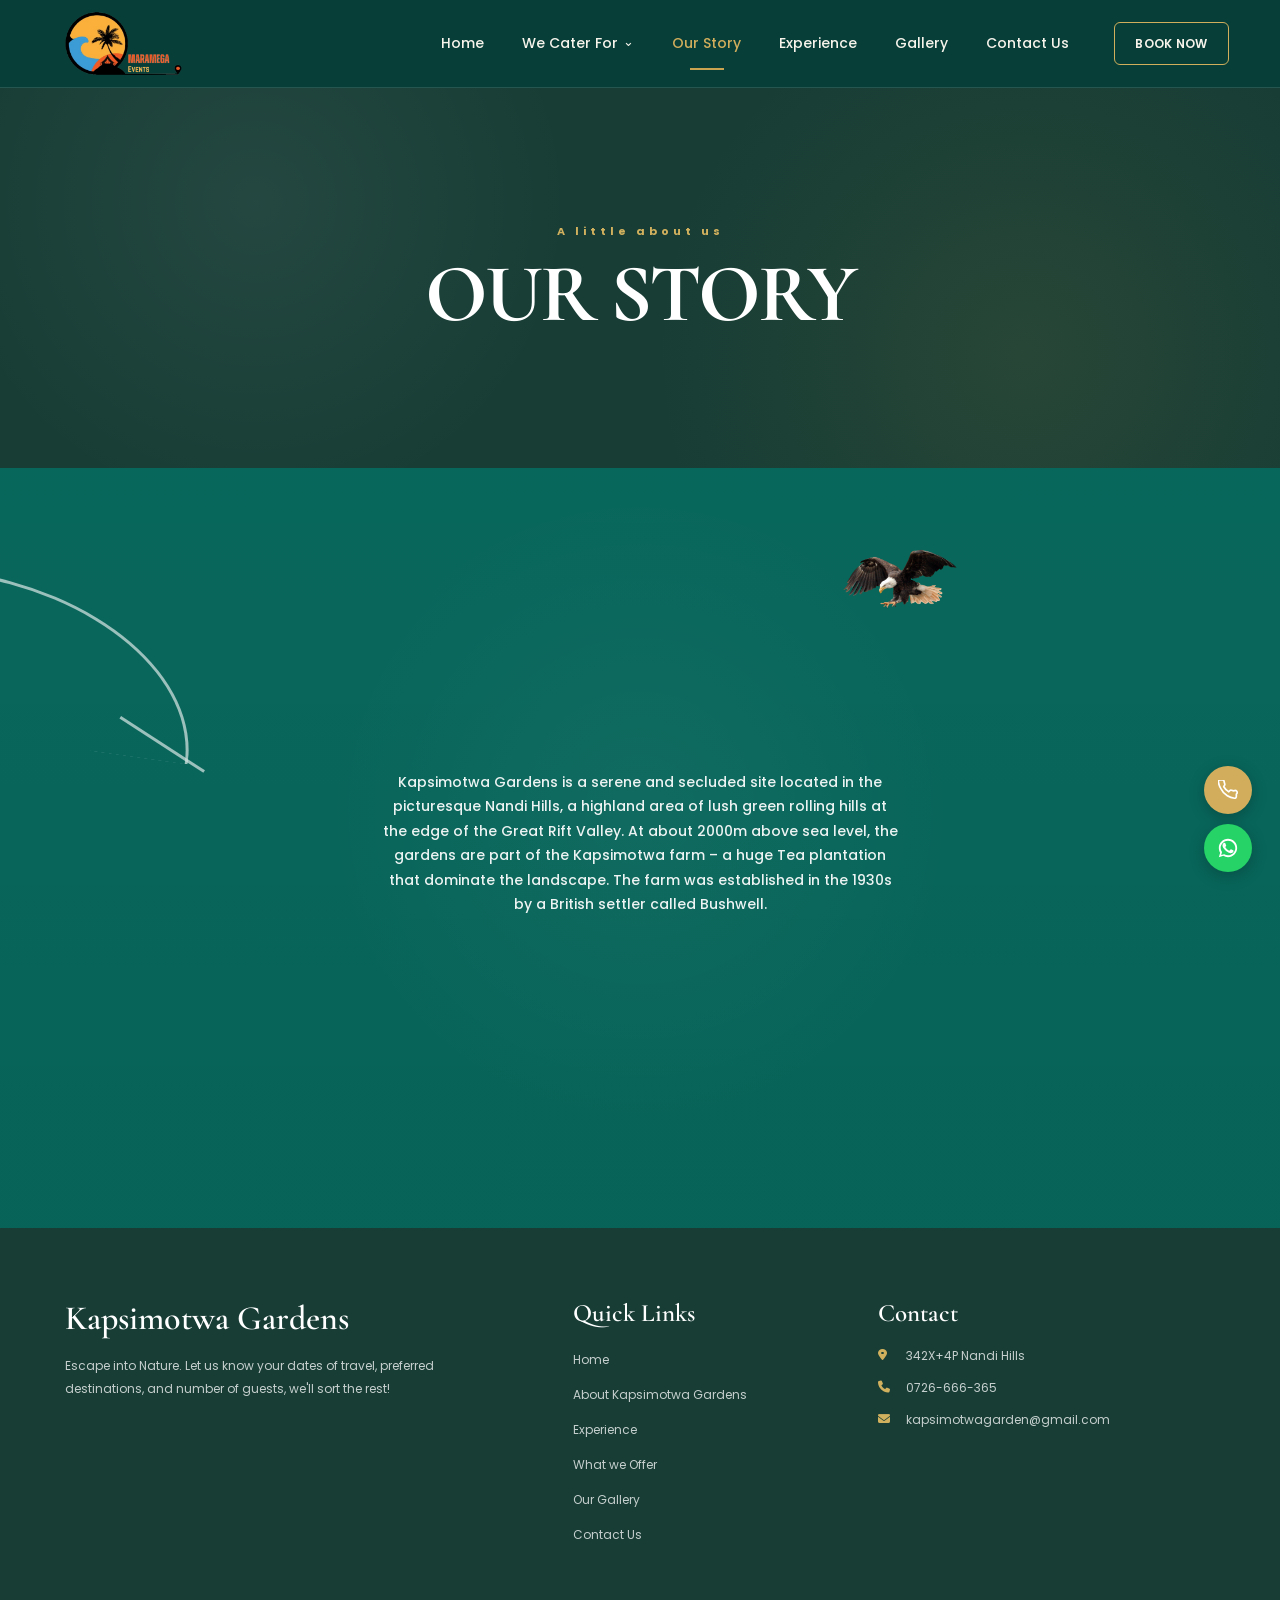
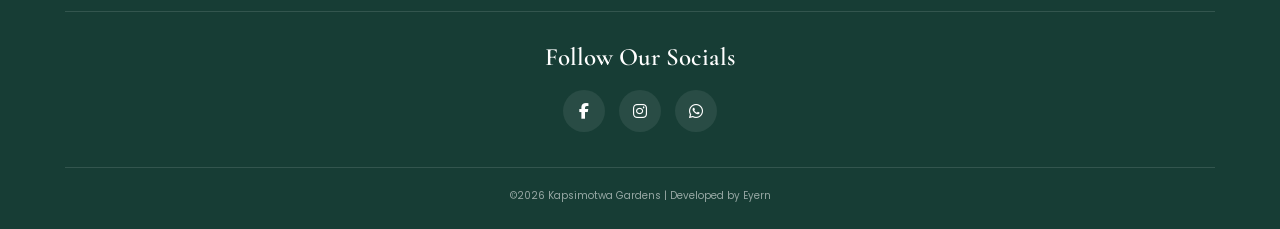
==== about.html @ 9c4ab9bf "initial comm" ====
<!DOCTYPE html>
<html lang="en">

<head>
  <meta charset="UTF-8">
  <meta name="viewport" content="width=device-width, initial-scale=1.0">

  <title>Our Story | Kapsimotwa Gardens</title>

  <meta name="description" content="Hidden in gem in the serene Nandi Hills.">

  <!-- Google Fonts -->
  <link rel="preconnect" href="https://fonts.googleapis.com">
  <link rel="preconnect" href="https://fonts.gstatic.com" crossorigin>

  <link
    href="https://fonts.googleapis.com/css2?family=Cormorant+Garamond:ital,wght@0,400;0,500;0,600;0,700;1,400;1,500;1,600&family=Poppins:wght@300;400;500;600;700;800;900&display=swap"
    rel="stylesheet">

  <!-- Font Awesome -->
  <link rel="stylesheet" href="https://cdnjs.cloudflare.com/ajax/libs/font-awesome/6.5.2/css/all.min.css">
  <link rel="stylesheet" href="style.css">

  <style>
    * {
      margin: 0;
      padding: 0;
      box-sizing: border-box;
    }

    html {
      scroll-behavior: smooth;
    }

    body {
      min-height: 100vh;
      background: #f7f4ec;
      color: #173d35;
      font-family: "Poppins", sans-serif;
      overflow-x: hidden;
    }

    a {
      color: inherit;
      text-decoration: none;
    }

    img {
      max-width: 100%;
    }

    button {
      font-family: inherit;
    }

    /* =========================================================
   MAIN NAVBAR
   ========================================================= */

    .main-navbar {
      position: sticky;
      top: 0;
      left: 0;
      z-index: 1000;
      width: 100%;
      height: 88px;
      background: #073f38;
      border-bottom: 1px solid rgba(255, 255, 255, .12);
    }

    .nav-container {
      width: min(1380px, 92%);
      height: 100%;
      margin: 0 auto;
      display: flex;
      align-items: center;
      justify-content: space-between;
    }

    .nav-logo {
      display: flex;
      align-items: center;
      flex-shrink: 0;
      text-decoration: none;
    }

    .nav-logo img {
      display: block;
      width: 145px;
      height: auto;
      object-fit: contain;
    }

    .nav-links {
      height: 100%;
      margin-left: auto;
      margin-right: 45px;
      display: flex;
      align-items: center;
      gap: 38px;
    }

    .nav-link {
      position: relative;
      height: 100%;
      display: flex;
      align-items: center;
      gap: 5px;
      color: #f7f4ec;
      text-decoration: none;
      font-family: "Poppins", sans-serif;
      font-size: 14px;
      font-weight: 500;
      white-space: nowrap;
      transition: color .3s ease;
    }

    .nav-link::after {
      content: "";
      position: absolute;
      left: 50%;
      bottom: 17px;
      width: 0;
      height: 2px;
      background: #c9a34f;
      transform: translateX(-50%);
      transition: width .3s ease;
    }

    .nav-link:hover {
      color: #d2ae5c;
    }

    .nav-link:hover::after,
    .nav-link.active::after {
      width: 34px;
    }

    .nav-link.active {
      color: #d2ae5c;
    }

    /* =========================================================
   DROPDOWN
   ========================================================= */

    .nav-dropdown {
      position: relative;
      height: 100%;
      display: flex;
      align-items: center;
    }

    .nav-dropdown-toggle {
      cursor: pointer;
    }

    .nav-chevron {
      display: inline-block;
      margin-top: -3px;
      font-size: 13px;
      transition: transform .3s ease;
    }

    .nav-dropdown:hover .nav-chevron {
      transform: rotate(180deg);
    }

    .nav-dropdown-menu {
      position: absolute;
      top: calc(100% - 1px);
      left: 50%;
      width: 190px;
      padding: 10px;
      background: #073f38;
      border: 1px solid rgba(201, 163, 79, .35);
      box-shadow: 0 15px 35px rgba(0, 0, 0, .2);
      opacity: 0;
      visibility: hidden;
      transform: translate(-50%, 10px);
      transition:
        opacity .3s ease,
        transform .3s ease,
        visibility .3s ease;
    }

    .nav-dropdown:hover .nav-dropdown-menu {
      opacity: 1;
      visibility: visible;
      transform: translate(-50%, 0);
    }

    .nav-dropdown-menu a {
      display: block;
      padding: 11px 14px;
      color: #f7f4ec;
      text-decoration: none;
      font-family: "Poppins", sans-serif;
      font-size: 12px;
      transition:
        background .3s ease,
        color .3s ease;
    }

    .nav-dropdown-menu a:hover {
      background: rgba(201, 163, 79, .12);
      color: #d2ae5c;
    }

    /* =========================================================
   BOOK NOW
   ========================================================= */

    .nav-book-btn {
      display: flex;
      align-items: center;
      justify-content: center;
      min-width: 108px;
      height: 43px;
      padding: 0 20px;
      border: 1px solid #d0ae5b;
      border-radius: 6px;
      color: #f7f4ec;
      text-decoration: none;
      font-family: "Poppins", sans-serif;
      font-size: 12px;
      font-weight: 600;
      letter-spacing: .3px;
      transition:
        background .3s ease,
        color .3s ease,
        transform .3s ease;
    }

    .nav-book-btn:hover {
      background: #d0ae5b;
      color: #073f38;
      transform: translateY(-2px);
    }

    /* =========================================================
   MOBILE MENU BUTTON
   ========================================================= */

    .nav-menu-btn {
      display: none;
      width: 42px;
      height: 42px;
      padding: 0;
      border: 1px solid rgba(208, 174, 91, .7);
      border-radius: 5px;
      background: transparent;
      cursor: pointer;
      flex-direction: column;
      align-items: center;
      justify-content: center;
      gap: 5px;
    }

    .nav-menu-btn span {
      display: block;
      width: 19px;
      height: 2px;
      background: #d0ae5b;
      transition:
        transform .3s ease,
        opacity .3s ease;
    }

    .nav-menu-btn.active span:nth-child(1) {
      transform: translateY(7px) rotate(45deg);
    }

    .nav-menu-btn.active span:nth-child(2) {
      opacity: 0;
    }

    .nav-menu-btn.active span:nth-child(3) {
      transform: translateY(-7px) rotate(-45deg);
    }

    /* =========================================================
   MOBILE NAVBAR — MATCHES INDEX.HTML
   ========================================================= */

    @media(max-width:900px) {

      .main-navbar {
        height: 76px;
      }

      .nav-container {
        width: 90%;
        height: 100%;
      }

      .nav-logo {
        display: flex;
        align-items: center;
        height: 100%;
        flex-shrink: 0;
      }

      .nav-logo img {
        display: block;
        width: 150px;
        height: auto;
        object-fit: contain;
      }

      .nav-links {
        position: absolute;
        top: 76px;
        left: 0;
        width: 100%;
        height: auto;
        margin: 0;
        padding: 20px 6%;
        display: flex;
        flex-direction: column;
        align-items: flex-start;
        gap: 0;
        background: #073f38;
        border-top: 1px solid rgba(255, 255, 255, .1);
        box-shadow: 0 15px 30px rgba(0, 0, 0, .18);

        opacity: 0;
        visibility: hidden;
        transform: translateY(-15px);

        transition:
          opacity .3s ease,
          transform .3s ease,
          visibility .3s ease;
      }

      .nav-links.open {
        opacity: 1;
        visibility: visible;
        transform: translateY(0);
      }

      .nav-link {
        width: 100%;
        height: 50px;
        display: flex;
        align-items: center;
        justify-content: flex-start;
      }

      .nav-link::after {
        display: none;
      }

      .nav-dropdown {
        width: 100%;
        height: auto;
        display: block;
      }

      .nav-dropdown-toggle {
        width: 100%;
        height: 50px;
        display: flex;
        align-items: center;
        justify-content: flex-start;
      }

      .nav-dropdown-menu {
        position: static;
        width: 100%;
        max-height: 0;
        margin: 0;
        padding: 0;

        display: flex;
        flex-direction: column;
        align-items: flex-start;

        overflow: hidden;

        background: transparent;
        border: 0;
        box-shadow: none;

        opacity: 0;
        visibility: hidden;
        pointer-events: none;

        transform: translateY(-6px);

        transition:
          max-height .38s cubic-bezier(.22, 1, .36, 1),
          padding .38s cubic-bezier(.22, 1, .36, 1),
          opacity .22s ease,
          transform .38s cubic-bezier(.22, 1, .36, 1),
          visibility .38s ease;
      }

      .nav-dropdown.open .nav-dropdown-menu {
        max-height: 350px;
        padding: 8px 0 12px;

        opacity: 1;
        visibility: visible;
        pointer-events: auto;

        transform: translateY(0);
      }

      .nav-dropdown.open .nav-chevron {
        transform: rotate(180deg);
      }

      .nav-dropdown-menu a {
        width: 100%;
        min-height: 42px;
        padding: 9px 18px;

        display: flex;
        align-items: center;
        justify-content: flex-start;

        color: rgba(247, 244, 236, .8);

        font-family: "Poppins", sans-serif;
        font-size: 13px;
        font-weight: 500;
        line-height: 1.4;

        text-decoration: none;
      }

      .nav-dropdown-menu a::after {
        display: none;
      }

      .nav-dropdown-menu a:hover {
        background: transparent;
        color: #d2ae5c;
      }

      .nav-book-btn {
        display: none;
      }

      .nav-menu-btn {
        display: flex;
      }

    }

    @media(max-width:480px) {

      .main-navbar {
        height: 70px;
      }

      .nav-links {
        top: 70px;
      }

      .nav-logo img {
        width: 140px;
      }

      .nav-menu-btn {
        width: 39px;
        height: 39px;
      }

    }

    /* =========================================================
   SMALL MOBILE
   ========================================================= */

    @media(max-width:480px) {

      .main-navbar {
        height: 70px;
      }

      .nav-links {
        top: 70px;
      }

      .nav-logo-text {
        font-size: 24px;
      }

      .nav-menu-btn {
        width: 39px;
        height: 39px;
      }
    }

    /* =========================================================
       PAGE HEADER
       ========================================================= */

    .gallery-hero {
      position: relative;
      width: 100%;
      min-height: 380px;
      display: flex;
      align-items: center;
      justify-content: center;
      text-align: center;
      padding: 80px 20px;
      overflow: hidden;
      background: #173d35;
    }

    .gallery-hero::before {
      content: "";
      position: absolute;
      inset: 0;
      background:
        radial-gradient(circle at 20% 30%,
          rgba(255, 255, 255, .06),
          transparent 30%),
        radial-gradient(circle at 80% 70%,
          rgba(185, 151, 69, .10),
          transparent 35%);
      pointer-events: none;
    }

    .gallery-hero-content {
      position: relative;
      z-index: 2;
      width: min(850px, 90%);
    }

    .gallery-eyebrow {
      display: block;
      margin-bottom: 16px;
      font-size: 11px;
      font-weight: 700;
      letter-spacing: 4px;
      color: #d2b15e;
    }

    .gallery-page-title {
      margin: 0;
      font-size: clamp(48px, 7vw, 82px);
      line-height: .95;
      font-weight: 900;
      letter-spacing: -3px;
      text-transform: uppercase;
      color: #fff;
    }

    .gallery-page-subtitle {
      margin: 18px 0 12px;
      font-family: "Cormorant Garamond", serif;
      font-size: 38px;
      line-height: 1;
      font-style: italic;
      font-weight: 600;
      color: #d2b15e;
    }

    .gallery-page-description {
      width: min(600px, 100%);
      margin: 0 auto;
      font-size: 13px;
      line-height: 1.8;
      color: rgba(255, 255, 255, .82);
    }

    /* =========================================================
       GALLERY CONTENT
       ========================================================= */

    .gallery-main {
      width: 100%;
      padding: 90px 0 110px;
      background: #f7f4ec;
    }

    .gallery-intro {
      width: min(850px, 90%);
      margin: 0 auto 50px;
      text-align: center;
    }

    .gallery-intro-label {
      display: block;
      margin-bottom: 12px;
      font-size: 10px;
      font-weight: 700;
      letter-spacing: 3px;
      color: #b99745;
    }

    .gallery-intro-title {
      margin: 0;
      font-size: clamp(35px, 4vw, 54px);
      line-height: 1;
      font-weight: 800;
      letter-spacing: -1.5px;
      text-transform: uppercase;
      color: #173d35;
    }

    .gallery-intro-subtitle {
      margin: 12px 0 0;
      font-family: "Cormorant Garamond", serif;
      font-size: 32px;
      font-style: italic;
      font-weight: 600;
      color: #b99745;
    }

    /* =========================================================
       GALLERY GRID
       ========================================================= */

    .gallery-grid {
      width: min(1250px, 92%);
      margin: 0 auto;
      display: grid;
      grid-template-columns: 1fr 1.25fr 1fr;
      grid-template-rows: 300px 300px 300px;
      gap: 18px;
    }

    .gallery-card {
      position: relative;
      min-width: 0;
      min-height: 0;
      overflow: hidden;
      border-radius: 10px;
      background: #dedbd2;
      cursor: pointer;
      box-shadow: 0 8px 25px rgba(23, 61, 53, .08);
    }

    .gallery-card:nth-child(1) {
      grid-column: 1;
      grid-row: 1;
    }

    .gallery-card:nth-child(2) {
      grid-column: 2;
      grid-row: 1 / span 2;
    }

    .gallery-card:nth-child(3) {
      grid-column: 3;
      grid-row: 1;
    }

    .gallery-card:nth-child(4) {
      grid-column: 1;
      grid-row: 2;
    }

    .gallery-card:nth-child(5) {
      grid-column: 3;
      grid-row: 2;
    }

    .gallery-card:nth-child(6) {
      grid-column: 1;
      grid-row: 3;
    }

    .gallery-card:nth-child(7) {
      grid-column: 2;
      grid-row: 3;
    }

    .gallery-card:nth-child(8) {
      grid-column: 3;
      grid-row: 3;
    }

    .gallery-card:nth-child(9) {
      grid-column: 1 / span 2;
      grid-row: 4;
    }

    .gallery-card:nth-child(10) {
      grid-column: 3;
      grid-row: 4;
    }

    .gallery-card img {
      width: 100%;
      height: 100%;
      display: block;
      object-fit: cover;
      transition:
        transform .8s cubic-bezier(.22, 1, .36, 1);
    }

    .gallery-card:hover img {
      transform: scale(1.06);
    }

    .gallery-card::after {
      content: "";
      position: absolute;
      inset: 0;
      background: linear-gradient(to top,
          rgba(0, 0, 0, .70) 0%,
          rgba(0, 0, 0, .18) 45%,
          transparent 72%);
      pointer-events: none;
    }

    .gallery-card-content {
      position: absolute;
      left: 24px;
      right: 20px;
      bottom: 22px;
      z-index: 2;
    }

    .gallery-card-number {
      display: block;
      margin-bottom: 5px;
      font-size: 8px;
      font-weight: 600;
      letter-spacing: 3px;
      color: #d8b764;
    }

    .gallery-card-title {
      margin: 0;
      font-family: "Cormorant Garamond", serif;
      font-size: 32px;
      line-height: 1;
      font-style: italic;
      font-weight: 600;
      color: #fff;
    }

    /* =========================================================
       GALLERY FOOTER BUTTON
       ========================================================= */

    .gallery-back-wrap {
      display: flex;
      justify-content: center;
      margin-top: 50px;
    }

    .gallery-back-btn {
      display: inline-flex;
      align-items: center;
      justify-content: center;
      gap: 9px;
      padding: 13px 25px;
      border: 1px solid #173d35;
      border-radius: 30px;
      background: #173d35;
      color: #fff;
      font-size: 11px;
      font-weight: 600;
      transition:
        background .3s ease,
        border-color .3s ease,
        transform .3s ease;
    }

    .gallery-back-btn:hover {
      background: #b99745;
      border-color: #b99745;
      transform: translateY(-2px);
    }

    /* =========================================================
       WHATSAPP
       ========================================================= */

    .gallery-whatsapp {
      position: fixed;
      right: 24px;
      bottom: 24px;
      z-index: 900;
      width: 52px;
      height: 52px;
      border-radius: 50%;
      display: flex;
      align-items: center;
      justify-content: center;
      background: #25d366;
      color: #fff;
      font-size: 25px;
      box-shadow: 0 8px 25px rgba(0, 0, 0, .20);
      transition:
        transform .3s ease,
        box-shadow .3s ease;
    }

    .gallery-whatsapp:hover {
      transform: translateY(-4px);
      box-shadow: 0 12px 30px rgba(0, 0, 0, .25);
    }

    /* =========================================================
       FOOTER
       ========================================================= */

    .gallery-footer {
      background: #173d35;
      color: #fff;
      padding: 70px 0 25px;
    }

    .gallery-footer-container {
      width: min(1150px, 90%);
      margin: 0 auto;
    }

    .gallery-footer-top {
      display: grid;
      grid-template-columns: 1.3fr .7fr 1fr;
      gap: 70px;
    }

    .gallery-footer-about h2 {
      margin-bottom: 16px;
      font-family: "Cormorant Garamond", serif;
      font-size: 34px;
      font-weight: 600;
    }

    .gallery-footer-about p {
      max-width: 450px;
      font-size: 12px;
      line-height: 1.9;
      color: rgba(255, 255, 255, .75);
    }

    .gallery-footer h3 {
      margin-bottom: 18px;
      font-family: "Cormorant Garamond", serif;
      font-size: 25px;
      font-weight: 600;
    }

    .gallery-footer-links ul {
      list-style: none;
    }

    .gallery-footer-links li {
      margin-bottom: 10px;
    }

    .gallery-footer-links a {
      font-size: 12px;
      color: rgba(255, 255, 255, .75);
      transition: color .3s ease;
    }

    .gallery-footer-links a:hover {
      color: #d2b15e;
    }

    .gallery-footer-contact p {
      display: flex;
      align-items: flex-start;
      gap: 12px;
      margin-bottom: 13px;
      font-size: 12px;
      line-height: 1.6;
      color: rgba(255, 255, 255, .75);
    }

    .gallery-footer-contact i {
      width: 16px;
      margin-top: 3px;
      color: #d2b15e;
    }

    .gallery-footer-social {
      margin-top: 55px;
      padding-top: 30px;
      border-top: 1px solid rgba(255, 255, 255, .12);
      text-align: center;
    }

    .gallery-footer-social h3 {
      margin-bottom: 18px;
    }

    .gallery-social-icons {
      display: flex;
      justify-content: center;
      gap: 14px;
    }

    .gallery-social-icons a {
      width: 42px;
      height: 42px;
      border-radius: 50%;
      display: flex;
      align-items: center;
      justify-content: center;
      background: rgba(255, 255, 255, .08);
      color: #fff;
      transition:
        background .3s ease,
        transform .3s ease;
    }

    .gallery-social-icons a:hover {
      background: #b99745;
      transform: translateY(-3px);
    }

    .gallery-footer-bottom {
      margin-top: 35px;
      padding-top: 20px;
      border-top: 1px solid rgba(255, 255, 255, .12);
      text-align: center;
    }

    .gallery-footer-bottom p {
      font-size: 10px;
      color: rgba(255, 255, 255, .55);
    }

    /* =========================================================
       TABLET
       ========================================================= */

    @media(max-width:900px) {

      .gallery-navbar {
        height: 74px;
        padding: 0 5%;
      }

      .gallery-nav-links {
        display: none;
      }

      .gallery-hamburger {
        display: flex;
      }

      .gallery-mobile-menu {
        top: 74px;
        height: calc(100vh - 74px);
      }

      .gallery-hero {
        min-height: 340px;
        padding: 70px 20px;
      }

      .gallery-page-title {
        font-size: 58px;
        letter-spacing: -2px;
      }

      .gallery-page-subtitle {
        font-size: 32px;
      }

      .gallery-grid {
        width: 92%;
        grid-template-columns: 1fr 1.15fr;
        grid-template-rows: 280px 280px 280px 280px 280px;
        gap: 15px;
      }

      .gallery-card:nth-child(1) {
        grid-column: 1;
        grid-row: 1;
      }

      .gallery-card:nth-child(2) {
        grid-column: 2;
        grid-row: 1 / span 2;
      }

      .gallery-card:nth-child(3) {
        grid-column: 1;
        grid-row: 2;
      }

      .gallery-card:nth-child(4) {
        grid-column: 1;
        grid-row: 3;
      }

      .gallery-card:nth-child(5) {
        grid-column: 2;
        grid-row: 3;
      }

      .gallery-card:nth-child(6) {
        grid-column: 1;
        grid-row: 4;
      }

      .gallery-card:nth-child(7) {
        grid-column: 2;
        grid-row: 4;
      }

      .gallery-card:nth-child(8) {
        grid-column: 1;
        grid-row: 5;
      }

      .gallery-card:nth-child(9) {
        grid-column: 2;
        grid-row: 5;
      }

      .gallery-card:nth-child(10) {
        grid-column: 1 / span 2;
        grid-row: 6;
      }

      .gallery-footer-top {
        grid-template-columns: 1fr 1fr;
        gap: 45px;
      }

      .gallery-footer-about {
        grid-column: 1 / span 2;
      }
    }

    /* =========================================================
       MOBILE
       ========================================================= */

    @media(max-width:600px) {

      .gallery-navbar {
        height: 70px;
      }

      .gallery-logo {
        font-size: 27px;
      }

      .gallery-mobile-menu {
        top: 70px;
        height: calc(100vh - 70px);
      }

      .gallery-hero {
        min-height: 310px;
        padding: 60px 20px;
      }

      .gallery-eyebrow {
        font-size: 9px;
        letter-spacing: 3px;
      }

      .gallery-page-title {
        font-size: 42px;
        line-height: .98;
        letter-spacing: -1px;
      }

      .gallery-page-subtitle {
        margin-top: 14px;
        font-size: 28px;
      }

      .gallery-page-description {
        font-size: 11px;
        line-height: 1.7;
      }

      .gallery-main {
        padding: 65px 0 75px;
      }

      .gallery-intro {
        width: 90%;
        margin-bottom: 35px;
      }

      .gallery-intro-label {
        font-size: 8px;
        letter-spacing: 2.5px;
      }

      .gallery-intro-title {
        font-size: 34px;
        letter-spacing: -1px;
      }

      .gallery-intro-subtitle {
        font-size: 27px;
      }

      /*
       * Mobile gallery:
       * two columns with a larger featured image
       */

      .gallery-grid {
        width: 92%;
        grid-template-columns: 1fr 1fr;
        grid-template-rows: 220px 300px 220px 220px 300px 220px;
        gap: 10px;
      }

      .gallery-card:nth-child(1) {
        grid-column: 1;
        grid-row: 1;
      }

      .gallery-card:nth-child(2) {
        grid-column: 2;
        grid-row: 1 / span 2;
      }

      .gallery-card:nth-child(3) {
        grid-column: 1;
        grid-row: 2;
      }

      .gallery-card:nth-child(4) {
        grid-column: 1;
        grid-row: 3;
      }

      .gallery-card:nth-child(5) {
        grid-column: 2;
        grid-row: 3;
      }

      .gallery-card:nth-child(6) {
        grid-column: 1 / span 2;
        grid-row: 4;
      }

      .gallery-card:nth-child(7) {
        grid-column: 1;
        grid-row: 5;
      }

      .gallery-card:nth-child(8) {
        grid-column: 2;
        grid-row: 5;
      }

      .gallery-card:nth-child(9) {
        grid-column: 1;
        grid-row: 6;
      }

      .gallery-card:nth-child(10) {
        grid-column: 2;
        grid-row: 6;
      }

      .gallery-card {
        border-radius: 7px;
      }

      .gallery-card-content {
        left: 15px;
        right: 12px;
        bottom: 15px;
      }

      .gallery-card-number {
        margin-bottom: 4px;
        font-size: 7px;
        letter-spacing: 2px;
      }

      .gallery-card-title {
        font-size: 25px;
      }

      .gallery-whatsapp {
        right: 18px;
        bottom: 18px;
        width: 48px;
        height: 48px;
        font-size: 22px;
      }

      .gallery-footer {
        padding: 60px 0 22px;
      }

      .gallery-footer-top {
        grid-template-columns: 1fr;
        gap: 35px;
      }

      .gallery-footer-about {
        grid-column: auto;
      }

      .gallery-footer-about h2 {
        font-size: 30px;
      }

      .gallery-footer-social {
        margin-top: 40px;
      }
    }

    /* =========================================================
       SMALL MOBILE
       ========================================================= */

    @media(max-width:400px) {

      .gallery-page-title {
        font-size: 37px;
      }

      .gallery-page-subtitle {
        font-size: 25px;
      }

      .gallery-intro-title {
        font-size: 30px;
      }

      .gallery-grid {
        grid-template-rows: 200px 270px 200px 200px 270px 200px;
      }

      .gallery-card-title {
        font-size: 22px;
      }
    }
  </style>
</head>

<body>

  <!-- =========================================================
     MAIN NAVBAR
     ========================================================= -->

  <!-- ================= NAVBAR ================= -->
  <nav class="main-navbar" id="mainNavbar">
    <div class="nav-container">

      <a href="index.html" class="nav-logo">
        <img src="images/marameg-log.png" alt="Kapsimotwa Gardens">
      </a>

      <div class="nav-links" id="navLinks">

        <a href="index.html" class="nav-link">Home</a>

        <div class="nav-dropdown" id="navDropdown">
          <a href="packages.html" class="nav-link nav-dropdown-toggle">
            We Cater For
            <span class="nav-chevron">⌄</span>
          </a>

          <div class="nav-dropdown-menu">
            <a href="packages.html">Weddings</a>
            <a href="packages.html">Pre-Weddings</a>
            <a href="packages.html">Birthday Parties</a>
            <a href="packages.html">Conference Meetings</a>
            <a href="packages.html">Family Events</a>
            <a href="packages.html">& More</a>
          </div>
        </div>

        <a href="about.html" class="nav-link active">Our Story</a>

        <a href="index.html#experience" class="nav-link">Experience</a>
        <a href="gallery.html" class="nav-link">Gallery</a>
        <a href="contact.html" class="nav-link">Contact Us</a>

      </div>

      <a href="https://wa.me/254726666365?text=Hello%20I'm%20from%20Kapsimotwa%20Gardens%20website,%20I%20would%20like%20to%20book%20a%20spot."
        target="_blank" rel="noopener noreferrer" class="nav-book-btn">
        BOOK NOW
      </a>

      <button class="nav-menu-btn" id="navMenuBtn" type="button" aria-label="Open navigation menu"
        aria-expanded="false">
        <span></span>
        <span></span>
        <span></span>
      </button>

    </div>
  </nav>
  <!-- =======================================================
       GALLERY HERO
       ======================================================= -->

  <header class="gallery-hero">

    <div class="gallery-hero-content">

      <span class="gallery-eyebrow">
        A little about us
      </span>

      <h1 class="gallery-page-title">
        Our story
      </h1>
      


    </div>

  </header>

  <!-- ================= ABOUT ================= -->
  <section id="about" class="about-section">
    <div class="about-decoration about-leaf"></div>

    <div class="about-bird">
      <img src="images/eagle.png" alt="" aria-hidden="true">
    </div>

    <div class="about-content">

      <p class="about-description">
        Kapsimotwa Gardens is a serene and secluded site located in the picturesque Nandi Hills, a highland area of lush
      green rolling hills at the edge of the Great Rift Valley. At about 2000m above sea level, the gardens are part of
      the Kapsimotwa farm – a huge Tea plantation that dominate the landscape. The farm was established in the 1930s by
      a British settler called Bushwell.

      </p>
    </div>
  </section>


  <!-- =======================================================
       FOOTER
       ======================================================= -->

  <footer class="gallery-footer">

    <div class="gallery-footer-container">

      <div class="gallery-footer-top">

        <div class="gallery-footer-about">

          <h2>Kapsimotwa Gardens</h2>

          <p>
            Escape into Nature.
            Let us know your dates of travel, preferred destinations, and number of guests, we'll sort the
            rest!
          </p>

        </div>

        <div class="gallery-footer-links">

          <h3>Quick Links</h3>

          <ul>
            <li><a href="index.html#hero">Home</a></li>
            <li><a href="about.html">About Kapsimotwa Gardens</a></li>
            <li><a href="index.html#experience">Experience</a></li>
            <li><a href="packages.html">What we Offer</a></li>
            <li><a href="gallery.html">Our Gallery</a></li>
            <li><a href="index.html#contact">Contact Us</a></li>
          </ul>

        </div>

        <div class="gallery-footer-contact">

          <h3>Contact</h3>

          <p>
            <i class="fas fa-location-dot"></i>
            <span>342X+4P Nandi Hills</span>
          </p>

          <p>
            <i class="fas fa-phone"></i>
            <span>0726-666-365</span>
          </p>

          <p>
            <i class="fas fa-envelope"></i>
            <span>kapsimotwagarden@gmail.com</span>
          </p>



        </div>


      </div>

      <div class="gallery-footer-social">

        <h3>Follow Our Socials</h3>

        <div class="gallery-social-icons">

          <a href="https://www.facebook.com/Kapsimotwagarden/" target="_blank" rel="noopener noreferrer"
            aria-label="Facebook">
            <i class="fab fa-facebook-f"></i>
          </a>

          <a href="https://www.instagram.com/kapsimotwagardens/" target="_blank" rel="noopener noreferrer"
            aria-label="Instagram">
            <i class="fab fa-instagram"></i>
          </a>

          <a href="https://wa.me/254726666365?text=Hello%20I'm%20from%20Kapsimotwa%20Gardens%20website,%20I%20would%20like%20to%20book%20a%20spot."
            target="_blank" rel="noopener noreferrer" aria-label="WhatsApp">
            <i class="fab fa-whatsapp"></i>
          </a>

        </div>

      </div>

      <div class="gallery-footer-bottom">

        <p>
          ©2026 Kapsimotwa Gardens | Developed by Eyern
        </p>

      </div>

    </div>

  </footer>
  <!-- FLOATING ACTIONS -->
  <div class="fl-a">
    <a href="tel:+254726666365" class="flb cl" title="Call 0726-666-365">
      <svg width="20" height="20" viewBox="0 0 24 24" fill="none" stroke="#fff" stroke-width="2">
        <path
          d="M22 16.92v3a2 2 0 01-2.18 2 19.79 19.79 0 01-8.63-3.07A19.5 19.5 0 013.43 10.34 19.79 19.79 0 01.36 1.75 2 2 0 012.34 0h3a2 2 0 012 1.72 12.84 12.84 0 00.7 2.81 2 2 0 01-.45 2.11L6.91 8.1a16 16 0 006 6l1.27-1.27a2 2 0 012.11-.45 12.84 12.84 0 002.81.7A2 2 0 0122 16.92z" />
      </svg>
    </a>
    <a href="https://wa.me/254726666365?text=Hello%20I'm%20from%20Kapsimotwa%20Gardens%20website,%20I%20would%20like%20to%20book%20a%20spot."
      target="_blank" class="flb wa" title="WhatsApp 0726-666-365">
      <svg width="22" height="22" viewBox="0 0 24 24" fill="#fff">
        <path
          d="M17.472 14.382c-.297-.149-1.758-.867-2.03-.967-.273-.099-.471-.148-.67.15-.197.297-.767.966-.94 1.164-.173.199-.347.223-.644.075-.297-.15-1.255-.463-2.39-1.475-.883-.788-1.48-1.761-1.653-2.059-.173-.297-.018-.458.13-.606.134-.133.298-.347.446-.52.149-.174.198-.298.298-.497.099-.198.05-.371-.025-.52-.075-.149-.669-1.612-.916-2.207-.242-.579-.487-.5-.669-.51-.173-.008-.371-.01-.57-.01-.198 0-.52.074-.792.372-.272.297-1.04 1.016-1.04 2.479 0 1.462 1.065 2.875 1.213 3.074.149.198 2.096 3.2 5.077 4.487.709.306 1.262.489 1.694.625.712.227 1.36.195 1.871.118.571-.085 1.758-.719 2.006-1.413.248-.694.248-1.289.173-1.413-.074-.124-.272-.198-.57-.347z" />
        <path
          d="M11.999 2C6.477 2 2 6.477 2 12c0 1.89.525 3.66 1.438 5.168L2 22l4.868-1.426A9.945 9.945 0 0012 22c5.523 0 10-4.477 10-10S17.522 2 11.999 2zm0 18a7.95 7.95 0 01-4.071-1.118l-.291-.173-3.018.883.849-3.1-.19-.309A7.977 7.977 0 014 12c0-4.411 3.589-8 8-8s8 3.589 8 8-3.589 8-8 8z" />
      </svg>
    </a>
  </div>

  <!-- =========================================================
     NAVBAR JAVASCRIPT
     ========================================================= -->

  <script>
    document.addEventListener("DOMContentLoaded", () => {
      const navMenuBtn = document.getElementById("navMenuBtn");
      const navLinks = document.getElementById("navLinks");
      const navDropdown = document.getElementById("navDropdown");
      const dropdownToggle = document.querySelector(".nav-dropdown-toggle");

      /* =========================================================
         MOBILE MENU
         ========================================================= */

      if (navMenuBtn && navLinks) {
        navMenuBtn.addEventListener("click", () => {
          const isOpen = navLinks.classList.toggle("open");

          navMenuBtn.classList.toggle("active", isOpen);
          navMenuBtn.setAttribute("aria-expanded", String(isOpen));
        });
      }

      /* =========================================================
         MOBILE ROOMS DROPDOWN
         ========================================================= */

      if (dropdownToggle && navDropdown) {
        dropdownToggle.addEventListener("click", (event) => {
          if (window.innerWidth <= 900) {
            event.preventDefault();

            navDropdown.classList.toggle("open");
          }
        });
      }

      /* =========================================================
         CLOSE MENU AFTER CLICKING LINK
         ========================================================= */

      if (navLinks) {
        navLinks.querySelectorAll("a").forEach((link) => {
          link.addEventListener("click", () => {
            if (
              window.innerWidth <= 900 &&
              link.classList.contains("nav-dropdown-toggle")
            ) {
              return;
            }

            navLinks.classList.remove("open");
            navMenuBtn?.classList.remove("active");
            navMenuBtn?.setAttribute("aria-expanded", "false");
            navDropdown?.classList.remove("open");
          });
        });
      }

      /* =========================================================
         CLOSE MENU WHEN CLICKING OUTSIDE
         ========================================================= */

      document.addEventListener("click", (event) => {
        const clickedInsideNavbar = event.target.closest(".main-navbar");

        if (!clickedInsideNavbar) {
          navLinks?.classList.remove("open");
          navMenuBtn?.classList.remove("active");
          navMenuBtn?.setAttribute("aria-expanded", "false");
          navDropdown?.classList.remove("open");
        }
      });

      /* =========================================================
         RESET NAVBAR AFTER RESIZE
         ========================================================= */

      window.addEventListener("resize", () => {
        if (window.innerWidth > 900) {
          navLinks?.classList.remove("open");
          navMenuBtn?.classList.remove("active");
          navMenuBtn?.setAttribute("aria-expanded", "false");
          navDropdown?.classList.remove("open");
        }
      });
    });
  </script>

</body>

</html>
---- style.css ----
:root{
  --green:#1F7A4C;
  --green-dark:#123724;
  --green-light:#A8D5BA;
  --brown:#8B5E3C;
  --cream:#F9F7F1;
  --cream-dark:#EDE9DF;
  --dark:#1a1a1a;
  --text:#3a3a3a;
  --white:#fff;
  --shadow:0 8px 40px rgba(31,122,76,.12);
  --shadow-lg:0 20px 60px rgba(31,122,76,.18);
  --radius:16px;
  --transition:.4s cubic-bezier(.4,0,.2,1);
}

*{
  margin:0;
  padding:0;
  box-sizing:border-box;
}

html{
  scroll-behavior:smooth;
}

body{
  font-family:'DM Sans',sans-serif;
  background:var(--cream);
  color:var(--text);
  overflow-x:hidden;
}

h1,h2,h3,h4{
  font-family:'Cormorant Garamond',serif;
}

img{
  max-width:100%;
}

button,
input,
select,
textarea{
  font:inherit;
}

button{
  cursor:pointer;
}

a{
  -webkit-tap-highlight-color:transparent;
}


/* ================================
   HERO
================================ */

#hero{
  position:relative;
  height:100vh;
  min-height:600px;
  overflow:hidden;
  display:flex;
  align-items:center;
  justify-content:center;
}

.hero-slides{
  position:absolute;
  inset:0;
  z-index:0;
}

.hero-slide{
  position:absolute;
  inset:0;
  background-size:cover;
  background-position:center;
  opacity:0;
  transition:opacity 6.5s ease;
  will-change:transform;
}

.hero-slide.active{
  opacity:1;
  animation:heroZoom 8s ease-in-out forwards;
}

.hero-slide:nth-child(1){
  background-image:url('images/kapsimotwa-gardens.jpg');
}

.hero-slide:nth-child(2){
  background-image:url('images/home-1.jpg');
}

.hero-slide:nth-child(3){
  background-image:url('images/simotwo.jpg');
}

.hero-slide:nth-child(4){
  background-image:url('images/Kapsimotwa-gardens_lake.jpg');
}

@keyframes heroZoom{
  0%{
    transform:scale(1);
  }
  100%{
    transform:scale(1.06);
  }
}

.hero-overlay{
  position:absolute;
  inset:0;
  background:linear-gradient(
    to bottom,
    rgba(0,0,0,.35) 0%,
    rgba(0,0,0,.5) 50%,
    rgba(0,0,0,.7) 100%
  );
  z-index:1;
}

.hero-birds{
  position:absolute;
  inset:0;
  z-index:2;
  pointer-events:none;
  overflow:hidden;
}

.bird{
  position:absolute;
  animation:flyBird linear infinite;
  opacity:.7;
}

@keyframes flyBird{
  0%{
    transform:translateX(-60px) translateY(0);
  }
  50%{
    transform:translateX(50vw) translateY(-30px);
  }
  100%{
    transform:translateX(calc(100vw + 60px)) translateY(10px);
  }
}

.bird svg{
  fill:rgba(255,255,255,.75);
  animation:wingFlap .5s ease-in-out infinite alternate;
}

@keyframes wingFlap{
  0%{
    transform:scaleY(1);
  }
  100%{
    transform:scaleY(-.5);
  }
}

.hero-content{
  position:relative;
  z-index:3;
  max-width:850px;
  padding:0 20px;
  text-align:center;
  color:var(--white);
}
.hero-title{
  font-family:"Poppins",sans-serif;
  font-size:clamp(50px,6.5vw,88px);
  font-weight:800;
  line-height:.95;
  letter-spacing:-2px;
  color:#d2ae5c;
  text-transform:uppercase;
}
.hero-tagline{
  font-family:'Cormorant Garamond',serif;
  font-size:clamp(1.4rem,3vw,2.2rem);
  font-weight:600;
  margin-bottom:20px;
  margin-top: 20px;
  animation:fadeUp 1s .5s both;
}

.hero-desc{
  max-width:700px;
  margin:0 auto 40px;
  font-size:clamp(1rem,2vw,1.2rem);
  font-weight:300;
  line-height:1.7;
  opacity:.9;
  animation:fadeUp 1s .6s both;
}

.hero-btns{
  display:flex;
  justify-content:center;
  align-items:center;
  gap:16px;
  flex-wrap:wrap;
  animation:fadeUp 1s .8s both;
}

.btn-primary,
.btn-outline{
  display:inline-flex;
  align-items:center;
  justify-content:center;
  gap:8px;
  padding:16px 36px;
  border-radius:50px;
  font-size:.95rem;
  font-weight:500;
  text-decoration:none;
  transition:var(--transition);
}

.btn-primary{
  background:var(--green);
  color:var(--white);
  border:2px solid var(--green);
}

.btn-primary:hover{
  background:var(--brown);
  border-color:var(--brown);
  transform:translateY(-2px);
  box-shadow:0 8px 30px rgba(139,94,60,.4);
}

.btn-outline{
  background:transparent;
  color:var(--white);
  border:2px solid rgba(255,255,255,.6);
}

.btn-outline:hover{
  background:rgba(255,255,255,.15);
  border-color:var(--white);
  transform:translateY(-2px);
}

.hero-dots{
  position:absolute;
  bottom:30px;
  left:50%;
  transform:translateX(-50%);
  z-index:3;
  display:flex;
  gap:8px;
}

.hero-dot{
  width:8px;
  height:8px;
  padding:0;
  border:0;
  border-radius:50%;
  background:rgba(255,255,255,.4);
  cursor:pointer;
  transition:var(--transition);
}

.hero-dot.active{
  width:24px;
  border-radius:4px;
  background:var(--white);
}

@keyframes fadeUp{
  from{
    opacity:0;
    transform:translateY(30px);
  }
  to{
    opacity:1;
    transform:translateY(0);
  }
}
@media(max-width:768px){
  .hero-content{
    transform:translateY(-20px);
  }

  .hero-title{
    /* Preserve the desktop title's two-line layout on phones. */
    font-size:clamp(30px,9.5vw,42px);
    line-height:1;
    letter-spacing:-1px;
  }

  .hero-title-line{
    white-space:nowrap;
  }
}

  
/* =========================================================
   MAIN NAVBAR
   ========================================================= */

   .main-navbar{
    position:sticky;
    top:0;
    left:0;
    z-index:1000;
    width:100%;
    height:88px;
    background:#073f38;
    border-bottom:1px solid rgba(255,255,255,.12);
  }
  
  .nav-container{
    width:min(1380px,92%);
    height:100%;
    margin:0 auto;
    display:flex;
    align-items:center;
    justify-content:space-between;
  }
  
  /* =========================================================
     LOGO
     ========================================================= */
  
  .nav-logo{
    display:flex;
    align-items:center;
    flex-shrink:0;
    text-decoration:none;
  }
  
  .nav-logo img{
    display:block;
    width:145px;
    height:auto;
    object-fit:contain;
  }

  .nav-logo-text{
    display:none;
  }
  
  /* =========================================================
     NAV LINKS
     ========================================================= */
  
  .nav-links{
    height:100%;
    margin-left:auto;
    margin-right:45px;
    display:flex;
    align-items:center;
    gap:38px;
  }
  
  .nav-link{
    position:relative;
    height:100%;
    display:flex;
    align-items:center;
    gap:5px;
    color:#f7f4ec;
    text-decoration:none;
    font-family:"Poppins",sans-serif;
    font-size:14px;
    font-weight:500;
    white-space:nowrap;
    transition:color .3s ease;
  }
  
  .nav-link::after{
    content:"";
    position:absolute;
    left:50%;
    bottom:17px;
    width:0;
    height:2px;
    background:#c9a34f;
    transform:translateX(-50%);
    transition:width .3s ease;
  }
  
  .nav-link:hover{
    color:#d2ae5c;
  }
  
  .nav-link:hover::after,
  .nav-link.active::after{
    width:34px;
  }
  
  .nav-link.active{
    color:#d2ae5c;
  }
  
  /* =========================================================
     DROPDOWN
     ========================================================= */
  
  .nav-dropdown{
    position:relative;
    height:100%;
    display:flex;
    align-items:center;
  }
  
  .nav-dropdown-toggle{
    cursor:pointer;
  }
  
  .nav-chevron{
    display:inline-block;
    margin-top:-3px;
    font-size:13px;
    transition:transform .3s ease;
  }
  
  .nav-dropdown:hover .nav-chevron{
    transform:rotate(180deg);
  }
  
  .nav-dropdown-menu{
    position:absolute;
    top:calc(100% - 1px);
    left:50%;
    width:190px;
    padding:10px;
    background:#073f38;
    border:1px solid rgba(201,163,79,.35);
    box-shadow:0 15px 35px rgba(0,0,0,.2);
    opacity:0;
    visibility:hidden;
    transform:translate(-50%,10px);
    transition:
      opacity .3s ease,
      transform .3s ease,
      visibility .3s ease;
  }
  
  .nav-dropdown:hover .nav-dropdown-menu{
    opacity:1;
    visibility:visible;
    transform:translate(-50%,0);
  }
  
  .nav-dropdown-menu a{
    display:block;
    padding:11px 14px;
    color:#f7f4ec;
    text-decoration:none;
    font-family:"Poppins",sans-serif;
    font-size:12px;
    transition:
      background .3s ease,
      color .3s ease;
  }
  
  .nav-dropdown-menu a:hover{
    background:rgba(201,163,79,.12);
    color:#d2ae5c;
  }
  
  /* =========================================================
     BOOK NOW
     ========================================================= */
  
  .nav-book-btn{
    display:flex;
    align-items:center;
    justify-content:center;
    min-width:108px;
    height:43px;
    padding:0 20px;
    border:1px solid #d0ae5b;
    border-radius:6px;
    color:#f7f4ec;
    text-decoration:none;
    font-family:"Poppins",sans-serif;
    font-size:12px;
    font-weight:600;
    letter-spacing:.3px;
    transition:
      background .3s ease,
      color .3s ease,
      transform .3s ease;
  }
  
  .nav-book-btn:hover{
    background:#d0ae5b;
    color:#073f38;
    transform:translateY(-2px);
  }
  
  /* =========================================================
     MOBILE MENU BUTTON
     ========================================================= */
  
  .nav-menu-btn{
    display:none;
    width:42px;
    height:42px;
    padding:0;
    border:1px solid rgba(208,174,91,.7);
    border-radius:5px;
    background:transparent;
    cursor:pointer;
    flex-direction:column;
    align-items:center;
    justify-content:center;
    gap:5px;
  }
  
  .nav-menu-btn span{
    display:block;
    width:19px;
    height:2px;
    background:#d0ae5b;
    transition:
      transform .3s ease,
      opacity .3s ease;
  }
  
  .nav-menu-btn.active span:nth-child(1){
    transform:translateY(7px) rotate(45deg);
  }
  
  .nav-menu-btn.active span:nth-child(2){
    opacity:0;
  }
  
  .nav-menu-btn.active span:nth-child(3){
    transform:translateY(-7px) rotate(-45deg);
  }
  
  /* =========================================================
   MOBILE
   ========================================================= */

/* =========================================================
   MOBILE
   ========================================================= */

   @media(max-width:900px){

    .main-navbar{
      height:76px;
    }
  
    .nav-container{
      width:90%;
    }
  
    .nav-logo{
      display:flex;
      align-items:center;
      height:100%;
    }
  
    .nav-logo img{
      display:block;
      width:150px;
      height:auto;
      object-fit:contain;
    }
  
    .nav-links{
      position:absolute;
      top:76px;
      left:0;
      width:100%;
      height:auto;
      margin:0;
      padding:20px 6%;
  
      display:flex;
      flex-direction:column;
      align-items:flex-start;
      gap:0;
  
      background:#073f38;
      border-top:1px solid rgba(255,255,255,.1);
      box-shadow:0 15px 30px rgba(0,0,0,.18);
  
      opacity:0;
      visibility:hidden;
      transform:translateY(-15px);
  
      transition:
        opacity .3s ease,
        transform .3s ease,
        visibility .3s ease;
    }
  .nav-links.open{
    opacity:1;
    visibility:visible;
    transform:translateY(0);
  }

  .nav-link{
    width:100%;
    height:50px;
    justify-content:flex-start;
  }

  .nav-link::after{
    display:none;
  }

  /* =========================================================
     ROOMS DROPDOWN
     ========================================================= */

  .nav-dropdown{
    width:100%;
    height:auto;
    display:block;
  }

  .nav-dropdown-toggle{
    width:100%;
    height:50px;
    justify-content:flex-start;
  }

  .nav-dropdown-menu{
    position:static;
    width:100%;
    max-height:0;
    padding:0;
    margin:0;

    display:flex;
    flex-direction:column;
    align-items:flex-start;
    overflow:hidden;

    background:transparent;
    border:0;
    box-shadow:none;

    opacity:0;
    visibility:hidden;
    pointer-events:none;
    transform:translateY(-6px);
    transition:
      max-height .38s cubic-bezier(.22,1,.36,1),
      padding .38s cubic-bezier(.22,1,.36,1),
      opacity .22s ease,
      transform .38s cubic-bezier(.22,1,.36,1),
      visibility .38s ease;
  }

  .nav-dropdown.open .nav-dropdown-menu{
    max-height:280px;
    padding:8px 0 12px;
    opacity:1;
    visibility:visible;
    pointer-events:auto;
    transform:translateY(0);
  }

  .nav-dropdown.open .nav-chevron{
    transform:rotate(180deg);
  }

  .nav-dropdown-menu a{
    width:100%;
    min-height:42px;
    padding:9px 18px;

    display:flex;
    align-items:center;
    justify-content:flex-start;

    color:rgba(247,244,236,.8);
    opacity:1;
    visibility:visible;

    font-family:"Poppins",sans-serif;
    font-size:13px;
    font-weight:500;
    line-height:1.4;

    text-decoration:none;
  }

  .nav-dropdown-menu a::after{
    display:none;
  }

  .nav-dropdown-menu a:hover{
    background:transparent;
    color:#d2ae5c;
  }

  /* =========================================================
     BOOK NOW
     ========================================================= */

  .nav-book-btn{
    display:none;
  }

  /* =========================================================
     HAMBURGER
     ========================================================= */

  .nav-menu-btn{
    display:flex;
  }

}
  /* =========================================================
     SMALL MOBILE
     ========================================================= */
  
  @media(max-width:480px){
  
    .main-navbar{
      height:70px;
    }
  
    .nav-links{
      top:70px;
    }
  
    .nav-logo-text{
      font-size:18px;
    }
  
    .nav-menu-btn{
      width:39px;
      height:39px;
    }
  }

/* =========================================================
   ABOUT SECTION
   ========================================================= */

   .about-section{
    position:relative;
    min-height:760px;
    width:100%;
    overflow:hidden;
    display:flex;
    align-items:center;
    justify-content:center;
    background:#086b5f;
    color:#fff;
    isolation:isolate;
  }
  
  /* Subtle texture */
  .about-section::before{
    content:"";
    position:absolute;
    inset:0;
    background:
      radial-gradient(circle at 50% 45%,rgba(255,255,255,.035),transparent 42%),
      linear-gradient(180deg,rgba(0,0,0,.04),rgba(0,0,0,.08));
    pointer-events:none;
    z-index:-1;
  }
  
  /* Main content */
  .about-content{
    position:relative;
    z-index:5;
    width:min(620px,90%);
    margin:0 auto;
    text-align:center;
    padding:80px 20px 120px;
  }
  
  /* Small top label */
  .about-eyebrow{
    display:block;
    margin-bottom:18px;
    font-family:"Poppins",sans-serif;
    font-size:12px;
    font-weight:600;
    letter-spacing:4px;
    color:#d8c46a;
  }
  
  /* Main heading */
  .about-title{
    margin:0;
    font-family:"Poppins",sans-serif;
    font-size:clamp(48px,6vw,82px);
    line-height:.92;
    font-weight:900;
    letter-spacing:-3px;
    text-transform:uppercase;
    color:#fff;
  }
  
  /* Second heading line */
  .about-title span{
    display:block;
  }
  
  /* Script accent */
  .about-script{
    margin-top:-2px;
    margin-left:150px;
    font-family:"Cormorant Garamond",serif;
    font-size:42px;
    line-height:1;
    font-style:italic;
    font-weight:600;
    color:#d8c46a;
    transform:rotate(-5deg);
  }
  
  /* Description */
  .about-description{
    width:min(520px,100%);
    margin:30px auto 0;
    font-family:"Poppins",sans-serif;
    font-size:14px;
    line-height:1.75;
    font-weight:500;
    color:rgba(255,255,255,.92);
  }
  
  /* =========================================================
     DECORATIVE IMAGES
     ========================================================= */
  
  /* Tiger */
  .about-tiger{
    position:absolute;
    z-index:3;
    left:-10px;
    bottom:-10px;
    width:390px;
    pointer-events:none;
  }
  
  .about-tiger img{
    display:block;
    width:100%;
    height:auto;
    object-fit:contain;
  }
  
  /* Jeep */
  .about-jeep{
    position:absolute;
    z-index:3;
    right:-10px;
    bottom:-5px;
    width:570px;
    pointer-events:none;
  }
  
  .about-jeep img{
    display:block;
    width:100%;
    height:auto;
    object-fit:contain;
  }
  
  /* Bird */
  .about-bird{
    position:absolute;
    z-index:2;
    top:70px;
    right:25%;
    width:120px;
    pointer-events:none;
  }
  
  .about-bird img{
    display:block;
    width:100%;
    height:auto;
  }
  
  /* Decorative leaf/line */
  .about-leaf{
    position:absolute;
    z-index:1;
    left:-50px;
    top:120px;
    width:250px;
    height:160px;
    border:3px solid rgba(255,255,255,.75);
    border-left:0;
    border-bottom:0;
    border-radius:0 100% 0 0;
    transform:rotate(8deg);
    opacity:.8;
  }
  
  .about-leaf::after{
    content:"";
    position:absolute;
    width:100px;
    height:3px;
    background:rgba(255,255,255,.75);
    right:-25px;
    bottom:15px;
    transform:rotate(25deg);
  }
  
  /* =========================================================
     TABLET
     ========================================================= */
  
  @media(max-width:1000px){
  
    .about-section{
      min-height:700px;
    }
  
    .about-content{
      padding-bottom:150px;
    }
  
    .about-tiger{
      width:300px;
      left:-20px;
    }
  
    .about-jeep{
      width:360px;
      right:-20px;
    }
  
    .about-bird{
      right:18%;
      width:90px;
    }
  }
  
  /* =========================================================
     MOBILE
     ========================================================= */
  
  @media(max-width:768px){
  
    .about-section{
      min-height:720px;
    }
  
    .about-content{
      width:100%;
      padding:90px 24px 230px;
    }
  
    .about-eyebrow{
      font-size:10px;
      letter-spacing:3px;
      margin-bottom:15px;
    }
  
    .about-title{
      font-size:clamp(40px,12vw,58px);
      letter-spacing:-2px;
    }
  
    .about-script{
      margin-left:70px;
      font-size:32px;
    }
  
    .about-description{
      margin-top:24px;
      font-size:12px;
      line-height:1.7;
      max-width:390px;
    }
  
    .about-tiger{
      width:205px;
      left:-25px;
      bottom:-5px;
    }
  
    .about-jeep{
      width:250px;
      right:-25px;
      bottom:0;
    }
  
    .about-bird{
      top:70px;
      right:12%;
      width:70px;
    }
  
    .about-leaf{
      left:-100px;
      top:130px;
      transform:scale(.7) rotate(8deg);
    }
  }
  
  /* =========================================================
     SMALL MOBILE
     ========================================================= */
  
  @media(max-width:480px){
  
    .about-section{
      min-height:720px;
    }
  
    .about-content{
      padding:80px 20px 250px;
    }
  
    .about-title{
      font-size:42px;
      line-height:.95;
    }
  
    .about-script{
      margin-left:55px;
      font-size:29px;
    }
  
    .about-description{
      font-size:11.5px;
      max-width:340px;
    }
  
    .about-tiger{
      width:250px;
      left:-30px;
      bottom:-8px;
    }
  
    .about-jeep{
      width:310px;
      right:-40px;
      bottom:-5px;
    }
  
    .about-bird{
      width:100px;
      right:8%;
      top:50px;
    }
  }
  /* =========================================================
   EXPERIENCE SECTION
   ========================================================= */

.experience-section{
  position:relative;
  width:100%;
  overflow:hidden;
  padding:110px 0 90px;
  background:#f7f4ec;
  color:#173d35;
}

/* =========================================================
   HEADER
   ========================================================= */

.experience-header{
  position:relative;
  z-index:5;
  width:min(900px,90%);
  margin:0 auto 55px;
  text-align:center;
}

.experience-eyebrow{
  display:block;
  margin-bottom:15px;
  font-family:"Poppins",sans-serif;
  font-size:11px;
  font-weight:700;
  letter-spacing:4px;
  color:#b99745;
}

.experience-title{
  margin:0;
  font-family:"Poppins",sans-serif;
  font-size:clamp(48px,6vw,78px);
  line-height:.95;
  font-weight:900;
  letter-spacing:-3px;
  text-transform:uppercase;
  color:#173d35;
}

.experience-title span{
  display:inline;
}

.experience-subtitle{
  margin:20px 0 10px;
  font-family:"Cormorant Garamond",serif;
  font-size:36px;
  line-height:1;
  font-style:italic;
  font-weight:600;
  color:#c49d4d;
}

.experience-description{
  width:min(580px,90%);
  margin:18px auto 0;
  font-family:"Poppins",sans-serif;
  font-size:14px;
  line-height:1.7;
  color:#53645f;
}

/* =========================================================
   IMAGE SLIDER
   ========================================================= */

.experience-slider{
  position:relative;
  width:92%;
  max-width:1350px;
  height:500px;
  margin:0 auto;
  display:flex;
  align-items:stretch;
  justify-content:center;
  gap:14px;
  overflow:hidden;
}

/* Individual image */

.experience-slide{
  position:relative;
  flex:0 0 9%;
  min-width:0;
  height:100%;
  overflow:hidden;
  border-radius:8px;
  cursor:pointer;
  background:#ddd;
  transition:
    flex-basis .85s cubic-bezier(.22,1,.36,1),
    transform .85s cubic-bezier(.22,1,.36,1),
    opacity .6s ease;
}

.experience-slide img{
  width:100%;
  height:100%;
  display:block;
  object-fit:cover;
  transition:
    transform 1s cubic-bezier(.22,1,.36,1),
    filter .8s ease;
}

/* Active image */

.experience-slide.active{
  flex-basis:52%;
  transform:scale(1.01);
  z-index:2;
}

.experience-slide.active img{
  transform:scale(1.02);
}

/* Side images */

.experience-slide:not(.active){
  opacity:.88;
}

.experience-slide:not(.active) img{
  filter:saturate(.85);
}

.experience-slide:not(.active):hover{
  opacity:1;
}

.experience-slide:not(.active):hover img{
  transform:scale(1.04);
}

/* =========================================================
   IMAGE OVERLAY
   ========================================================= */

.experience-slide::after{
  content:"";
  position:absolute;
  inset:0;
  background:linear-gradient(
    180deg,
    rgba(0,0,0,0) 50%,
    rgba(0,0,0,.58) 100%
  );
  pointer-events:none;
}

/* =========================================================
   CAPTION
   ========================================================= */

.experience-caption{
  position:absolute;
  left:50%;
  bottom:24px;
  z-index:3;
  transform:translate(-50%,15px);
  white-space:nowrap;
  font-family:"Cormorant Garamond",serif;
  font-size:32px;
  font-style:italic;
  font-weight:600;
  color:#fff;
  opacity:0;
  transition:
    opacity .5s ease,
    transform .6s cubic-bezier(.22,1,.36,1);
}

.experience-slide.active .experience-caption{
  opacity:1;
  transform:translate(-50%,0);
}

/* =========================================================
   MOBILE
   ========================================================= */

@media(max-width:768px){

  .experience-section{
    padding:80px 0 65px;
  }

  .experience-header{
    width:90%;
    margin-bottom:35px;
  }

  .experience-eyebrow{
    font-size:9px;
    letter-spacing:3px;
  }

  .experience-title{
    font-size:42px;
    letter-spacing:-1.5px;
  }

  .experience-title span{
    display:block;
  }

  .experience-subtitle{
    font-size:28px;
    margin-top:16px;
  }

  .experience-description{
    font-size:12px;
    line-height:1.7;
  }

  .experience-slider{
    width:92%;
    height:390px;
    gap:8px;
  }

  .experience-slide{
    flex:0 0 8%;
    border-radius:6px;
  }

  .experience-slide.active{
    flex:0 0 68%;
  }

  .experience-caption{
    bottom:18px;
    font-size:25px;
  }
}

/* =========================================================
   SMALL MOBILE
   ========================================================= */

@media(max-width:480px){

  .experience-section{
    padding:70px 0 55px;
  }

  .experience-title{
    font-size:36px;
  }

  .experience-subtitle{
    font-size:25px;
  }

  .experience-description{
    font-size:11px;
  }

  .experience-slider{
    width:94%;
    height:320px;
    gap:5px;
  }

  .experience-slide{
    flex:0 0 8%;
  }

  .experience-slide.active{
    flex:0 0 72%;
  }

  .experience-caption{
    font-size:23px;
  }
}
/* =========================================================
   ROOMS SECTION
   ========================================================= */

   .rooms-section{
    position:relative;
    width:100%;
    min-height:680px;
    padding:90px 6%;
    display:flex;
    align-items:center;
    overflow:hidden;
    background:#075f55;
    color:#fff;
  }
  
  /* Main layout */
  
  .rooms-content{
    width:100%;
    max-width:1400px;
    margin:0 auto;
    display:grid;
    grid-template-columns:45% 55%;
    align-items:center;
    gap:55px;
  }
  
  /* =========================================================
     LEFT CONTENT
     ========================================================= */
  
  .rooms-text{
    position:relative;
    z-index:2;
    max-width:570px;
  }
  
  .rooms-heading{
    position:relative;
    display:inline-block;
    margin-bottom:35px;
  }
  
  .rooms-heading h2{
    margin:0;
    font-family:"Poppins",sans-serif;
    font-size:clamp(55px,6vw,88px);
    line-height:.82;
    font-weight:900;
    letter-spacing:-4px;
    color:#fff;
    text-transform:uppercase;
  }
  
  .rooms-heading span{
    display:block;
    position:absolute;
    right:-25px;
    bottom:-38px;
    font-family:"Cormorant Garamond",serif;
    font-size:clamp(48px,5vw,70px);
    line-height:1;
    font-weight:600;
    font-style:italic;
    color:#d5b45d;
    white-space:nowrap;
  }
  
  /* Small heading */
  
  .rooms-text h3{
    margin:55px 0 18px;
    max-width:500px;
    font-family:"Poppins",sans-serif;
    font-size:20px;
    line-height:1.3;
    font-weight:800;
    letter-spacing:.3px;
    color:#fff;
  }
  
  /* Description */
  
  .rooms-text p{
    max-width:520px;
    margin:0 0 32px;
    font-family:"Poppins",sans-serif;
    font-size:14px;
    line-height:1.8;
    font-weight:400;
    color:rgba(255,255,255,.86);
  }
  
  /* =========================================================
     BOOK ROOMS BUTTON
     ========================================================= */
  
  .rooms-book-btn{
    display:inline-flex;
    align-items:center;
    justify-content:center;
    min-width:145px;
    padding:14px 25px;
    border:2px solid #d5b45d;
    border-radius:2px;
    background:transparent;
    color:#fff;
    text-decoration:none;
    font-family:"Poppins",sans-serif;
    font-size:14px;
    font-weight:700;
    letter-spacing:.2px;
    transition:
      background .35s ease,
      color .35s ease,
      transform .35s ease,
      box-shadow .35s ease;
  }
  
  .rooms-book-btn:hover{
    background:#d5b45d;
    color:#075f55;
    transform:translateY(-3px);
    box-shadow:0 10px 25px rgba(0,0,0,.15);
  }
  
  /* =========================================================
     ROOM IMAGE
     ========================================================= */
  
  .rooms-image{
    position:relative;
    width:100%;
    height:500px;
    overflow:hidden;
  }
  
  .rooms-image img{
    width:100%;
    height:100%;
    display:block;
    object-fit:cover;
    transition:transform 1s cubic-bezier(.22,1,.36,1);
  }
  
  .rooms-image:hover img{
    transform:scale(1.035);
  }
  
  /* =========================================================
     SUBTLE DECORATION
     ========================================================= */
  
  .rooms-section::before{
    content:"";
    position:absolute;
    width:420px;
    height:420px;
    left:-260px;
    bottom:-250px;
    border:1px solid rgba(255,255,255,.12);
    border-radius:50%;
    pointer-events:none;
  }
  
  .rooms-section::after{
    content:"";
    position:absolute;
    width:300px;
    height:300px;
    right:-180px;
    top:-180px;
    border:1px solid rgba(255,255,255,.08);
    border-radius:50%;
    pointer-events:none;
  }
  
  /* =========================================================
     TABLET
     ========================================================= */
  
  @media(max-width:900px){
  
    .rooms-section{
      min-height:auto;
      padding:90px 6%;
    }
  
    .rooms-content{
      grid-template-columns:1fr;
      gap:60px;
    }
  
    .rooms-text{
      max-width:700px;
    }
  
    .rooms-image{
      height:480px;
    }
  }
  
  /* =========================================================
     MOBILE
     ========================================================= */
  
  @media(max-width:768px){
  
    .rooms-section{
      padding:75px 20px;
    }
  
    .rooms-content{
      gap:50px;
    }
  
    .rooms-heading h2{
      font-size:50px;
      letter-spacing:-2.5px;
    }
  
    .rooms-heading span{
      right:-15px;
      bottom:-32px;
      font-size:45px;
    }
  
    .rooms-text h3{
      margin-top:48px;
      font-size:17px;
      line-height:1.4;
    }
  
    .rooms-text p{
      font-size:13px;
      line-height:1.75;
    }
  
    .rooms-image{
      height:350px;
    }
  
    .rooms-book-btn{
      min-width:140px;
      padding:13px 22px;
      font-size:13px;
    }
  }
  
  /* =========================================================
     SMALL MOBILE
     ========================================================= */
  
  @media(max-width:480px){
  
    .rooms-section{
      padding:65px 18px;
    }
  
    .rooms-heading h2{
      font-size:43px;
    }
  
    .rooms-heading span{
      font-size:39px;
      right:-10px;
      bottom:-28px;
    }
  
    .rooms-text h3{
      margin-top:43px;
      font-size:15px;
    }
  
    .rooms-text p{
      font-size:12px;
    }
  
    .rooms-image{
      height:290px;
    }
  }
  
/* =========================================================
   GALLERY SECTION
   ========================================================= */

   .gallery-section{
    position:relative;
    width:100%;
    padding:110px 0;
    overflow:hidden;
    background:#f7f4ec;
    color:#173d35;
  }
  
  .gallery-container{
    width:min(1250px,90%);
    margin:0 auto;
    display:grid;
    grid-template-columns:42% 58%;
    align-items:center;
    gap:55px;
  }
  
  /* Content */
  
  .gallery-content{
    position:relative;
    z-index:2;
  }
  
  .gallery-eyebrow{
    display:block;
    margin-bottom:14px;
    font-family:"Poppins",sans-serif;
    font-size:11px;
    font-weight:700;
    letter-spacing:4px;
    color:#b99745;
  }
  
  .gallery-title{
    margin:0;
    font-family:"Poppins",sans-serif;
    font-size:clamp(48px,5vw,72px);
    line-height:.94;
    font-weight:900;
    letter-spacing:-3px;
    text-transform:uppercase;
    color:#173d35;
  }
  
  .gallery-title span{
    display:block;
  }
  
  .gallery-subtitle{
    margin:18px 0 12px;
    font-family:"Cormorant Garamond",serif;
    font-size:36px;
    line-height:1;
    font-style:italic;
    font-weight:600;
    color:#c49d4d;
  }
  
  .gallery-description{
    width:min(500px,100%);
    margin:0;
    font-family:"Poppins",sans-serif;
    font-size:14px;
    line-height:1.8;
    color:#53645f;
  }
  
  /* View Gallery Button */
  
  .gallery-view-btn{
    display:inline-flex;
    align-items:center;
    justify-content:center;
    margin-top:28px;
    min-width:145px;
    padding:13px 24px;
    border:1px solid #b99745;
    border-radius:3px;
    background:#173d35;
    color:#fff;
    font-family:"Poppins",sans-serif;
    font-size:13px;
    font-weight:600;
    text-decoration:none;
    transition:
      background .3s ease,
      color .3s ease,
      transform .3s ease;
  }
  
  .gallery-view-btn:hover{
    background:#b99745;
    color:#fff;
    transform:translateY(-2px);
  }
  
  /* =========================================================
     GALLERY FRAME
     ========================================================= */
  
  .gallery-frame{
    position:relative;
    width:100%;
    padding:14px;
    background:#fff;
    border:1px solid rgba(23,61,53,.12);
    box-shadow:
      0 15px 40px rgba(23,61,53,.12);
  }
  
  /* Image area */
  
  .gallery-image-wrap{
    position:relative;
    width:100%;
    height:470px;
    overflow:hidden;
    background:#ddd;
  }
  
  /* Slides */
  
  .gallery-slide{
    position:absolute;
    inset:0;
    opacity:0;
    visibility:hidden;
    transform:scale(1.04);
    transition:
      opacity .7s ease,
      visibility .7s ease,
      transform 1s ease;
  }
  
  .gallery-slide.active{
    opacity:1;
    visibility:visible;
    transform:scale(1);
  }
  
  .gallery-slide img{
    width:100%;
    height:100%;
    display:block;
    object-fit:cover;
  }
  
  /* Bottom caption */
  
  .gallery-caption{
    position:absolute;
    left:0;
    right:0;
    bottom:0;
    padding:40px 20px 18px;
    background:linear-gradient(
      to top,
      rgba(0,0,0,.65),
      transparent
    );
    color:#fff;
    font-family:"Cormorant Garamond",serif;
    font-size:25px;
    font-style:italic;
    text-align:center;
  }
  
  /* =========================================================
     ARROWS
     ========================================================= */
  
  .gallery-arrow{
    position:absolute;
    top:50%;
    z-index:5;
    width:44px;
    height:44px;
    display:flex;
    align-items:center;
    justify-content:center;
    border:1px solid rgba(255,255,255,.8);
    border-radius:50%;
    background:rgba(23,61,53,.75);
    color:#fff;
    cursor:pointer;
    transform:translateY(-50%);
    transition:
      background .3s ease,
      transform .3s ease;
  }
  
  .gallery-prev{
    left:28px;
  }
  
  .gallery-next{
    right:28px;
  }
  
  .gallery-arrow:hover{
    background:#b99745;
    transform:translateY(-50%) scale(1.05);
  }
  
  /* =========================================================
     MOBILE
     ========================================================= */
  
  @media(max-width:900px){
  
    .gallery-section{
      padding:80px 0;
    }
  
    .gallery-container{
      width:90%;
      grid-template-columns:1fr;
      gap:40px;
    }
  
    .gallery-content{
      text-align:center;
    }
  
    .gallery-description{
      margin:0 auto;
    }
  
    .gallery-title{
      font-size:48px;
    }
  
    .gallery-subtitle{
      font-size:30px;
    }
  
    .gallery-frame{
      width:100%;
    }
  
    .gallery-image-wrap{
      height:420px;
    }
  }
  
  /* =========================================================
     SMALL MOBILE
     ========================================================= */
  
  @media(max-width:480px){
  
    .gallery-section{
      padding:70px 0;
    }
  
    .gallery-container{
      width:92%;
      gap:30px;
    }
  
    .gallery-eyebrow{
      font-size:9px;
      letter-spacing:3px;
    }
  
    .gallery-title{
      font-size:38px;
      letter-spacing:-1.5px;
    }
  
    .gallery-subtitle{
      font-size:26px;
    }
  
    .gallery-description{
      font-size:11px;
      line-height:1.7;
    }
  
    .gallery-view-btn{
      margin-top:22px;
      padding:12px 22px;
    }
  
    .gallery-frame{
      padding:8px;
    }
  
    .gallery-image-wrap{
      height:300px;
    }
  
    .gallery-arrow{
      width:36px;
      height:36px;
      font-size:12px;
    }
  
    .gallery-prev{
      left:16px;
    }
  
    .gallery-next{
      right:16px;
    }
  
    .gallery-caption{
      font-size:22px;
      padding-bottom:14px;
    }
  }
  /* =========================================================
   CONTACT SECTION
   ========================================================= */

.contact-section{
  position:relative;
  width:100%;
  min-height:680px;
  padding:100px 0;
  background:#07564f;
  overflow:hidden;
}

.contact-wrapper{
  width:min(1200px,90%);
  min-height:580px;
  margin:0 auto;
  display:grid;
  grid-template-columns:430px 1fr;
  align-items:center;
  gap:130px;
}

/* =========================================================
   FORM BOX
   ========================================================= */

.contact-form-box{
  width:100%;
  min-height:540px;
  padding:42px 38px 34px;
  background:#064a45;
  border-radius:22px;
  box-shadow:0 18px 45px rgba(0,0,0,.12);
}

.contact-form{
  width:100%;
  height:100%;
  display:flex;
  flex-direction:column;
}

.contact-input-group{
  position:relative;
  margin-bottom:28px;
}

.contact-input-group label{
  display:block;
  margin-bottom:8px;
  font-family:"Poppins",sans-serif;
  font-size:13px;
  font-weight:600;
  color:#e3bd63;
}

.contact-input-group input,
.contact-input-group textarea{
  width:100%;
  padding:5px 0 10px;
  border:0;
  border-bottom:2px solid rgba(255,255,255,.7);
  outline:none;
  background:transparent;
  color:#fff;
  font-family:"Poppins",sans-serif;
  font-size:14px;
  border-radius:0;
}

.contact-input-group input{
  height:30px;
}

.contact-input-group textarea{
  height:75px;
  resize:none;
}

.contact-input-group input:focus,
.contact-input-group textarea:focus{
  border-bottom-color:#e3bd63;
}

.contact-comment{
  margin-bottom:27px;
}

/* =========================================================
   PRIVACY
   ========================================================= */

.contact-privacy{
  margin-top:auto;
  margin-bottom:20px;
}

.privacy-check{
  display:flex;
  align-items:flex-start;
  gap:9px;
  cursor:pointer;
  color:#e3bd63;
  font-family:"Poppins",sans-serif;
  font-size:12px;
}

.privacy-check input{
  position:absolute;
  opacity:0;
  pointer-events:none;
}

.privacy-check span{
  width:17px;
  height:17px;
  flex:0 0 17px;
  margin-top:1px;
  border-radius:4px;
  background:#fff;
  position:relative;
}

.privacy-check input:checked + span::after{
  content:"✓";
  position:absolute;
  left:3px;
  top:-3px;
  color:#07564f;
  font-size:15px;
  font-weight:700;
}

.contact-privacy p{
  margin:5px 0 0 26px;
  max-width:330px;
  font-family:"Poppins",sans-serif;
  font-size:11px;
  line-height:1.65;
  color:rgba(255,255,255,.9);
}

/* =========================================================
   SEND BUTTON
   ========================================================= */

.contact-send{
  align-self:flex-start;
  min-width:105px;
  height:48px;
  padding:0 20px;
  border:0;
  border-radius:3px;
  background:#e3bd63;
  color:#173d35;
  font-family:"Poppins",sans-serif;
  font-size:12px;
  font-weight:600;
  cursor:pointer;
  transition:
    transform .3s ease,
    background .3s ease;
}

.contact-send span{
  margin-left:5px;
  font-size:15px;
}

.contact-send:hover{
  background:#f0cd78;
  transform:translateY(-2px);
}

/* =========================================================
   RIGHT SIDE MESSAGE
   ========================================================= */

.contact-message{
  max-width:650px;
  transform:translateY(10px);
}

.contact-message h2{
  margin:0 0 14px;
  font-family:"Poppins",sans-serif;
  font-size:clamp(38px,4vw,58px);
  line-height:1.02;
  font-weight:800;
  letter-spacing:-2px;
  color:#fff;
}

.contact-message p{
  margin:0;
  font-family:"Poppins",sans-serif;
  font-size:14px;
  line-height:1.65;
  color:rgba(255,255,255,.82);
}

/* =========================================================
   MOBILE
   ========================================================= */

@media(max-width:900px){

  .contact-section{
    min-height:auto;
    padding:80px 0;
  }

  .contact-wrapper{
    width:min(600px,90%);
    min-height:auto;
    grid-template-columns:1fr;
    gap:55px;
  }

  .contact-form-box{
    min-height:auto;
  }

  .contact-message{
    order:-1;
    max-width:600px;
    margin:0 auto;
    text-align:center;
    transform:none;
  }

  .contact-message h2{
    font-size:42px;
    letter-spacing:-1px;
  }
}

@media(max-width:600px){

  .contact-section{
    padding:65px 0;
  }

  .contact-wrapper{
    width:90%;
    gap:40px;
  }

  .contact-message{
    text-align:left;
  }

  .contact-message h2{
    font-size:34px;
    line-height:1.05;
  }

  .contact-message p{
    font-size:12px;
    line-height:1.7;
  }

  .desktop-break{
    display:none;
  }

  .contact-form-box{
    padding:32px 25px 28px;
    border-radius:18px;
  }

  .contact-input-group{
    margin-bottom:25px;
  }

  .contact-input-group label{
    font-size:12px;
  }

  .contact-input-group input,
  .contact-input-group textarea{
    font-size:13px;
  }

  .contact-input-group textarea{
    height:65px;
  }

  .contact-privacy p{
    font-size:10px;
    line-height:1.6;
  }

  .contact-send{
    height:46px;
  }
}
/* =========================================================
   LOCATION SECTION
   ========================================================= */

   .location-section{
    position:relative;
    width:100%;
    padding:120px 0;
    background:#f7f4ec;
    color:#173d35;
    overflow:hidden;
  }
  
  .location-container{
    width:min(1180px,90%);
    margin:0 auto;
    display:grid;
    grid-template-columns:1fr 1.15fr;
    align-items:center;
    gap:90px;
  }
  
  /* =========================================================
     CONTENT
     ========================================================= */
  
  .location-content{
    position:relative;
    z-index:2;
  }
  
  .location-eyebrow{
    display:block;
    margin-bottom:18px;
    font-family:"Poppins",sans-serif;
    font-size:11px;
    font-weight:700;
    letter-spacing:4px;
    color:#b99745;
  }
  
  .location-title{
    margin:0;
    font-family:"Poppins",sans-serif;
    font-size:clamp(46px,5vw,72px);
    line-height:.94;
    font-weight:900;
    letter-spacing:-3px;
    text-transform:uppercase;
    color:#173d35;
  }
  
  .location-title span{
    display:block;
  }
  
  .location-subtitle{
    margin:20px 0 14px;
    font-family:"Cormorant Garamond",serif;
    font-size:36px;
    line-height:1;
    font-style:italic;
    font-weight:600;
    color:#c49d4d;
  }
  
  .location-description{
    max-width:520px;
    margin:0;
    font-family:"Poppins",sans-serif;
    font-size:14px;
    line-height:1.8;
    color:#53645f;
  }
  
  /* =========================================================
     ADDRESS
     ========================================================= */
  
  .location-address{
    display:flex;
    align-items:flex-start;
    gap:16px;
    margin-top:32px;
  }
  
  .location-icon{
    width:44px;
    height:44px;
    flex-shrink:0;
    display:flex;
    align-items:center;
    justify-content:center;
    border-radius:8px;
    background:#e9e5d9;
    color:#173d35;
    font-size:17px;
  }
  
  .location-address strong{
    display:block;
    margin-bottom:5px;
    font-family:"Poppins",sans-serif;
    font-size:14px;
    font-weight:700;
    color:#173d35;
  }
  
  .location-address p{
    margin:0;
    font-family:"Poppins",sans-serif;
    font-size:13px;
    line-height:1.7;
    color:#66736f;
  }
  
  /* =========================================================
     BUTTON
     ========================================================= */
  
  .location-button{
    display:inline-flex;
    align-items:center;
    justify-content:center;
    gap:10px;
    margin-top:32px;
    padding:14px 24px;
    border:1px solid #173d35;
    border-radius:3px;
    background:#173d35;
    color:#fff;
    font-family:"Poppins",sans-serif;
    font-size:12px;
    font-weight:700;
    letter-spacing:.5px;
    text-decoration:none;
    transition:
      background .3s ease,
      color .3s ease,
      transform .3s ease;
  }
  
  .location-button:hover{
    background:#c49d4d;
    border-color:#c49d4d;
    color:#fff;
    transform:translateY(-2px);
  }
  
  /* =========================================================
     MAP
     ========================================================= */
  
  .location-map{
    position:relative;
    width:100%;
    height:440px;
    padding:8px;
    background:#fff;
    box-shadow:0 15px 40px rgba(23,61,53,.10);
  }
  
  .location-map iframe{
    width:100%;
    height:100%;
    display:block;
    border:0;
  }
  
  /* =========================================================
     DECORATIVE ELEMENT
     ========================================================= */
  
  .location-section::after{
    content:"";
    position:absolute;
    right:-120px;
    bottom:-180px;
    width:420px;
    height:420px;
    border:1px solid rgba(185,151,69,.16);
    border-radius:50%;
    pointer-events:none;
  }
  
  /* =========================================================
     TABLET
     ========================================================= */
  
  @media(max-width:900px){
  
    .location-section{
      padding:90px 0;
    }
  
    .location-container{
      grid-template-columns:1fr;
      gap:55px;
    }
  
    .location-content{
      max-width:700px;
      margin:0 auto;
      text-align:center;
    }
  
    .location-description{
      margin:0 auto;
    }
  
    .location-address{
      justify-content:center;
      text-align:left;
    }
  
    .location-button{
      margin-top:28px;
    }
  
    .location-map{
      height:400px;
    }
  }
  
  /* =========================================================
     MOBILE
     ========================================================= */
  
  @media(max-width:600px){
  
    .location-section{
      padding:75px 0;
    }
  
    .location-container{
      width:90%;
      gap:40px;
    }
  
    .location-eyebrow{
      margin-bottom:14px;
      font-size:9px;
      letter-spacing:3px;
    }
  
    .location-title{
      font-size:42px;
      line-height:.96;
      letter-spacing:-1.5px;
    }
  
    .location-subtitle{
      margin-top:16px;
      font-size:29px;
    }
  
    .location-description{
      font-size:12px;
      line-height:1.75;
    }
  
    .location-address{
      margin-top:26px;
      gap:12px;
    }
  
    .location-icon{
      width:40px;
      height:40px;
      font-size:15px;
    }
  
    .location-address strong{
      font-size:12px;
    }
  
    .location-address p{
      font-size:11px;
    }
  
    .location-button{
      width:auto;
      padding:13px 20px;
      font-size:11px;
    }
  
    .location-map{
      height:320px;
      padding:5px;
    }
  }
  
  /* =========================================================
     SMALL MOBILE
     ========================================================= */
  
  @media(max-width:400px){
  
    .location-section{
      padding:65px 0;
    }
  
    .location-title{
      font-size:36px;
    }
  
    .location-subtitle{
      font-size:26px;
    }
  
    .location-description{
      font-size:11px;
    }
  
    .location-map{
      height:280px;
    }
  }
  /* =========================================================
   FOOTER
   ========================================================= */

.site-footer{
  position:relative;
  width:100%;
  min-height:510px;
  overflow:hidden;
  background:#073d35;
  color:#fff;
}


/* =========================================================
   CONTAINER
   ========================================================= */

.footer-container{
  position:relative;
  z-index:5;
  width:min(1120px,90%);
  min-height:510px;
  margin:0 auto;
  padding:205px 0 28px;
  display:flex;
  flex-direction:column;
  align-items:center;
}

/* =========================================================
   BRAND
   ========================================================= */

.footer-brand{
  text-align:center;
}

.footer-logo{
  margin:0;
  font-family:"Poppins",sans-serif;
  font-size:clamp(28px,3vw,42px);
  line-height:1;
  font-weight:900;
  letter-spacing:-1.5px;
  text-transform:uppercase;
  color:#d7b55c;
}

.footer-tagline{
  margin:9px 0 0;
  font-family:"Poppins",sans-serif;
  font-size:10px;
  line-height:1.5;
  font-weight:600;
  color:#fff;
  text-transform:uppercase;
}

.footer-tagline span{
  display:block;
}

/* =========================================================
   MAIN NAV
   ========================================================= */

.footer-main-nav{
  display:flex;
  align-items:center;
  justify-content:center;
  gap:42px;
  margin-top:25px;
  white-space:nowrap;
}

.footer-main-nav a{
  position:relative;
  color:#fff;
  font-family:"Poppins",sans-serif;
  font-size:13px;
  font-weight:600;
  text-decoration:none;
  text-transform:capitalize;
  transition:color .3s ease;
}

.footer-main-nav a::after{
  content:"";
  position:absolute;
  left:0;
  bottom:-6px;
  width:0;
  height:1px;
  background:#d7b55c;
  transition:width .3s ease;
}

.footer-main-nav a:hover{
  color:#d7b55c;
}

.footer-main-nav a:hover::after{
  width:100%;
}

/* =========================================================
   RESORT NAV
   ========================================================= */

.footer-resort-nav{
  display:flex;
  align-items:center;
  justify-content:center;
  gap:40px;
  margin-top:24px;
  white-space:nowrap;
}

.footer-resort-nav a{
  color:#d7b55c;
  font-family:"Poppins",sans-serif;
  font-size:12px;
  font-weight:600;
  text-decoration:none;
  transition:color .3s ease;
}

.footer-resort-nav a:hover{
  color:#fff;
}

/* =========================================================
   DIVIDER
   ========================================================= */

.footer-divider{
  width:100%;
  height:1px;
  margin-top:22px;
  background:rgba(255,255,255,.7);
}

/* =========================================================
   BOTTOM
   ========================================================= */

.footer-bottom{
  width:100%;
  display:grid;
  grid-template-columns:1fr 1.4fr 1fr;
  align-items:center;
  gap:25px;
  padding-top:20px;
}

/* Bottom navigation */

.footer-bottom-nav{
  display:flex;
  align-items:center;
  gap:25px;
  flex-wrap:nowrap;
}

.footer-bottom-nav a{
  color:#fff;
  font-family:"Poppins",sans-serif;
  font-size:11px;
  font-weight:500;
  text-decoration:none;
  white-space:nowrap;
  transition:color .3s ease;
}

.footer-bottom-nav a:hover{
  color:#d7b55c;
}

/* =========================================================
   LEGAL
   ========================================================= */

.footer-legal{
  text-align:center;
}

.footer-policy{
  display:flex;
  align-items:center;
  justify-content:center;
  gap:7px;
  white-space:nowrap;
}

.footer-policy a,
.footer-policy span{
  color:rgba(255,255,255,.85);
  font-family:"Poppins",sans-serif;
  font-size:8px;
  text-decoration:none;
}

.footer-policy a:hover{
  color:#d7b55c;
}

.footer-legal p{
  margin:7px 0 0;
  color:rgba(255,255,255,.7);
  font-family:"Poppins",sans-serif;
  font-size:8px;
}

/* =========================================================
   SOCIAL
   ========================================================= */

.footer-social{
  display:flex;
  align-items:center;
  justify-content:flex-end;
  gap:9px;
}

.footer-social-link{
  width:31px;
  height:31px;
  display:flex;
  align-items:center;
  justify-content:center;
  border:1px solid rgba(255,255,255,.8);
  border-radius:50%;
  color:#fff;
  font-size:12px;
  text-decoration:none;
  transition:
    background .3s ease,
    border-color .3s ease,
    color .3s ease,
    transform .3s ease;
}

.footer-social-link:hover{
  background:#d7b55c;
  border-color:#d7b55c;
  color:#073d35;
  transform:translateY(-2px);
}

/* =========================================================
   WHATSAPP FLOATING BUTTON
   ========================================================= */

.footer-whatsapp{
  position:fixed;
  right:24px;
  bottom:22px;
  z-index:1000;
  width:48px;
  height:48px;
  display:flex;
  align-items:center;
  justify-content:center;
  border-radius:50%;
  background:#d7b55c;
  color:#fff;
  font-size:23px;
  text-decoration:none;
  box-shadow:0 8px 25px rgba(0,0,0,.2);
  transition:
    background .3s ease,
    transform .3s ease;
}

.footer-whatsapp:hover{
  background:#c49d4d;
  transform:translateY(-3px);
}

/* =========================================================
   TABLET
   ========================================================= */

@media(max-width:900px){

  .footer-main-nav{
    gap:28px;
  }

  .footer-resort-nav{
    gap:25px;
  }

  .footer-bottom{
    grid-template-columns:1fr;
    gap:18px;
  }

  .footer-bottom-nav{
    justify-content:center;
  }

  .footer-social{
    justify-content:center;
  }

}

/* =========================================================
   MOBILE
   ========================================================= */

@media(max-width:600px){

  .site-footer{
    min-height:0;
  }

  .footer-jungle{
    /* This empty decorative block was creating a large blank area. */
    display:none;
  }

  .footer-container{
    width:90%;
    min-height:0;
    padding:58px 0 38px;
  }

  .footer-logo{
    font-size:28px;
    letter-spacing:-1px;
  }

  .footer-tagline{
    font-size:10px;
    line-height:1.55;
  }

  .footer-main-nav{
    width:100%;
    gap:0;
    justify-content:space-between;
    margin-top:25px;
  }

  .footer-main-nav a{
    font-size:12px;
  }

  .footer-resort-nav{
    width:100%;
    gap:0;
    justify-content:space-between;
    margin-top:20px;
  }

  .footer-resort-nav a{
    font-size:10px;
  }

  .footer-divider{
    margin-top:22px;
  }

  .footer-bottom{
    padding-top:18px;
    gap:20px;
  }

  .footer-bottom-nav{
    width:100%;
    justify-content:space-between;
    gap:0;
  }

  .footer-bottom-nav a{
    font-size:11px;
  }

  .footer-policy{
    flex-wrap:wrap;
    white-space:normal;
  }

  .footer-policy a,
  .footer-policy span{
    font-size:9px;
  }

  .footer-legal p{
    font-size:9px;
  }

  .footer-social-link{
    width:42px;
    height:42px;
    font-size:16px;
  }

  .footer-whatsapp{
    width:44px;
    height:44px;
    right:17px;
    bottom:17px;
    font-size:20px;
  }

}

/* =========================================================
   SMALL MOBILE
   ========================================================= */

@media(max-width:400px){

  .footer-logo{
    font-size:26px;
  }

  .footer-main-nav a{
    font-size:11px;
  }

  .footer-resort-nav a{
    font-size:9px;
  }

  .footer-bottom-nav a{
    font-size:10px;
  }

}


/* FLOAT */
.fl-a {
  position: fixed;
  bottom: 1.75rem;
  right: 1.75rem;
  z-index: 900;
  display: flex;
  flex-direction: column;
  gap: .65rem;
  align-items: flex-end
}

.flb {
  width: 48px;
  height: 48px;
  border-radius: 50%;
  display: flex;
  align-items: center;
  justify-content: center;
  text-decoration: none;
  cursor: none;
  box-shadow: 0 4px 16px rgba(0, 0, 0, .22);
  transition: transform .2s
}

.flb:hover {
  transform: scale(1.1)
}

.flb.wa {
  background: #25D366;
}

.flb.cl {
  background: #d2ae5c;
}



.main-navbar {
  position: sticky;
  top: 0;
  left: 0;
  z-index: 1000;
  width: 100%;
  height: 88px;
  background: #073f38;
  border-bottom: 1px solid rgba(255, 255, 255, .12);
}

.nav-container {
  width: min(1380px, 92%);
  height: 100%;
  margin: 0 auto;
  display: flex;
  align-items: center;
  justify-content: space-between;
}

.nav-logo {
  display: flex;
  align-items: center;
  flex-shrink: 0;
  text-decoration: none;
}

.nav-logo img {
  display: block;
  width: 145px;
  height: auto;
  object-fit: contain;
}

.nav-links {
  height: 100%;
  margin-left: auto;
  margin-right: 45px;
  display: flex;
  align-items: center;
  gap: 38px;
}

.nav-link {
  position: relative;
  height: 100%;
  display: flex;
  align-items: center;
  gap: 5px;
  color: #f7f4ec;
  text-decoration: none;
  font-family: "Poppins", sans-serif;
  font-size: 14px;
  font-weight: 500;
  white-space: nowrap;
  transition: color .3s ease;
}

.nav-link::after {
  content: "";
  position: absolute;
  left: 50%;
  bottom: 17px;
  width: 0;
  height: 2px;
  background: #c9a34f;
  transform: translateX(-50%);
  transition: width .3s ease;
}

.nav-link:hover {
  color: #d2ae5c;
}

.nav-link:hover::after,
.nav-link.active::after {
  width: 34px;
}

.nav-link.active {
  color: #d2ae5c;
}

/* =========================================================
DROPDOWN
========================================================= */

.nav-dropdown {
  position: relative;
  height: 100%;
  display: flex;
  align-items: center;
}

.nav-dropdown-toggle {
  cursor: pointer;
}

.nav-chevron {
  display: inline-block;
  margin-top: -3px;
  font-size: 13px;
  transition: transform .3s ease;
}

.nav-dropdown:hover .nav-chevron {
  transform: rotate(180deg);
}

.nav-dropdown-menu {
  position: absolute;
  top: calc(100% - 1px);
  left: 50%;
  width: 190px;
  padding: 10px;
  background: #073f38;
  border: 1px solid rgba(201, 163, 79, .35);
  box-shadow: 0 15px 35px rgba(0, 0, 0, .2);
  opacity: 0;
  visibility: hidden;
  transform: translate(-50%, 10px);
  transition:
    opacity .3s ease,
    transform .3s ease,
    visibility .3s ease;
}

.nav-dropdown:hover .nav-dropdown-menu {
  opacity: 1;
  visibility: visible;
  transform: translate(-50%, 0);
}

.nav-dropdown-menu a {
  display: block;
  padding: 11px 14px;
  color: #f7f4ec;
  text-decoration: none;
  font-family: "Poppins", sans-serif;
  font-size: 12px;
  transition:
    background .3s ease,
    color .3s ease;
}

.nav-dropdown-menu a:hover {
  background: rgba(201, 163, 79, .12);
  color: #d2ae5c;
}

/* =========================================================
BOOK NOW
========================================================= */

.nav-book-btn {
  display: flex;
  align-items: center;
  justify-content: center;
  min-width: 108px;
  height: 43px;
  padding: 0 20px;
  border: 1px solid #d0ae5b;
  border-radius: 6px;
  color: #f7f4ec;
  text-decoration: none;
  font-family: "Poppins", sans-serif;
  font-size: 12px;
  font-weight: 600;
  letter-spacing: .3px;
  transition:
    background .3s ease,
    color .3s ease,
    transform .3s ease;
}

.nav-book-btn:hover {
  background: #d0ae5b;
  color: #073f38;
  transform: translateY(-2px);
}

/* =========================================================
MOBILE MENU BUTTON
========================================================= */

.nav-menu-btn {
  display: none;
  width: 42px;
  height: 42px;
  padding: 0;
  border: 1px solid rgba(208, 174, 91, .7);
  border-radius: 5px;
  background: transparent;
  cursor: pointer;
  flex-direction: column;
  align-items: center;
  justify-content: center;
  gap: 5px;
}

.nav-menu-btn span {
  display: block;
  width: 19px;
  height: 2px;
  background: #d0ae5b;
  transition:
    transform .3s ease,
    opacity .3s ease;
}

.nav-menu-btn.active span:nth-child(1) {
  transform: translateY(7px) rotate(45deg);
}

.nav-menu-btn.active span:nth-child(2) {
  opacity: 0;
}

.nav-menu-btn.active span:nth-child(3) {
  transform: translateY(-7px) rotate(-45deg);
}

/* =========================================================
MOBILE NAVBAR — MATCHES INDEX.HTML
========================================================= */

@media(max-width:900px) {

  .main-navbar {
    height: 76px;
  }

  .nav-container {
    width: 90%;
    height: 100%;
  }

  .nav-logo {
    display: flex;
    align-items: center;
    height: 100%;
    flex-shrink: 0;
  }

  .nav-logo img {
    display: block;
    width: 150px;
    height: auto;
    object-fit: contain;
  }

  .nav-links {
    position: absolute;
    top: 76px;
    left: 0;
    width: 100%;
    height: auto;
    margin: 0;
    padding: 20px 6%;
    display: flex;
    flex-direction: column;
    align-items: flex-start;
    gap: 0;
    background: #073f38;
    border-top: 1px solid rgba(255, 255, 255, .1);
    box-shadow: 0 15px 30px rgba(0, 0, 0, .18);

    opacity: 0;
    visibility: hidden;
    transform: translateY(-15px);

    transition:
      opacity .3s ease,
      transform .3s ease,
      visibility .3s ease;
  }

  .nav-links.open {
    opacity: 1;
    visibility: visible;
    transform: translateY(0);
  }

  .nav-link {
    width: 100%;
    height: 50px;
    display: flex;
    align-items: center;
    justify-content: flex-start;
  }

  .nav-link::after {
    display: none;
  }

  .nav-dropdown {
    width: 100%;
    height: auto;
    display: block;
  }

  .nav-dropdown-toggle {
    width: 100%;
    height: 50px;
    display: flex;
    align-items: center;
    justify-content: flex-start;
  }

  .nav-dropdown-menu {
    position: static;
    width: 100%;
    max-height: 0;
    margin: 0;
    padding: 0;

    display: flex;
    flex-direction: column;
    align-items: flex-start;

    overflow: hidden;

    background: transparent;
    border: 0;
    box-shadow: none;

    opacity: 0;
    visibility: hidden;
    pointer-events: none;

    transform: translateY(-6px);

    transition:
      max-height .38s cubic-bezier(.22, 1, .36, 1),
      padding .38s cubic-bezier(.22, 1, .36, 1),
      opacity .22s ease,
      transform .38s cubic-bezier(.22, 1, .36, 1),
      visibility .38s ease;
  }

  .nav-dropdown.open .nav-dropdown-menu {
    max-height: 350px;
    padding: 8px 0 12px;

    opacity: 1;
    visibility: visible;
    pointer-events: auto;

    transform: translateY(0);
  }

  .nav-dropdown.open .nav-chevron {
    transform: rotate(180deg);
  }

  .nav-dropdown-menu a {
    width: 100%;
    min-height: 42px;
    padding: 9px 18px;

    display: flex;
    align-items: center;
    justify-content: flex-start;

    color: rgba(247, 244, 236, .8);

    font-family: "Poppins", sans-serif;
    font-size: 13px;
    font-weight: 500;
    line-height: 1.4;

    text-decoration: none;
  }

  .nav-dropdown-menu a::after {
    display: none;
  }

  .nav-dropdown-menu a:hover {
    background: transparent;
    color: #d2ae5c;
  }

  .nav-book-btn {
    display: none;
  }

  .nav-menu-btn {
    display: flex;
  }

}

@media(max-width:480px) {

  .main-navbar {
    height: 70px;
  }

  .nav-links {
    top: 70px;
  }

  .nav-logo img {
    width: 140px;
  }

  .nav-menu-btn {
    width: 39px;
    height: 39px;
  }

}

/* =========================================================
SMALL MOBILE
========================================================= */

@media(max-width:480px) {

  .main-navbar {
    height: 70px;
  }

  .nav-links {
    top: 70px;
  }

  .nav-logo-text {
    font-size: 24px;
  }

  .nav-menu-btn {
    width: 39px;
    height: 39px;
  }
}

/* =========================================================
   PAGE HEADER
   ========================================================= */

.gallery-hero {
  position: relative;
  width: 100%;
  min-height: 380px;
  display: flex;
  align-items: center;
  justify-content: center;
  text-align: center;
  padding: 80px 20px;
  overflow: hidden;
  background: #173d35;
}

.gallery-hero::before {
  content: "";
  position: absolute;
  inset: 0;
  background:
    radial-gradient(circle at 20% 30%,
      rgba(255, 255, 255, .06),
      transparent 30%),
    radial-gradient(circle at 80% 70%,
      rgba(185, 151, 69, .10),
      transparent 35%);
  pointer-events: none;
}

.gallery-hero-content {
  position: relative;
  z-index: 2;
  width: min(850px, 90%);
}

.gallery-eyebrow {
  display: block;
  margin-bottom: 16px;
  font-size: 11px;
  font-weight: 700;
  letter-spacing: 4px;
  color: #d2b15e;
}

.gallery-page-title {
  margin: 0;
  font-size: clamp(48px, 7vw, 82px);
  line-height: .95;
  font-weight: 900;
  letter-spacing: -3px;
  text-transform: uppercase;
  color: #fff;
}

.gallery-page-subtitle {
  margin: 18px 0 12px;
  font-family: "Cormorant Garamond", serif;
  font-size: 38px;
  line-height: 1;
  font-style: italic;
  font-weight: 600;
  color: #d2b15e;
}

.gallery-page-description {
  width: min(600px, 100%);
  margin: 0 auto;
  font-size: 13px;
  line-height: 1.8;
  color: rgba(255, 255, 255, .82);
}

/* =========================================================
   GALLERY CONTENT
   ========================================================= */

.gallery-main {
  width: 100%;
  padding: 90px 0 110px;
  background: #f7f4ec;
}

.gallery-intro {
  width: min(850px, 90%);
  margin: 0 auto 50px;
  text-align: center;
}

.gallery-intro-label {
  display: block;
  margin-bottom: 12px;
  font-size: 10px;
  font-weight: 700;
  letter-spacing: 3px;
  color: #b99745;
}

.gallery-intro-title {
  margin: 0;
  font-size: clamp(35px, 4vw, 54px);
  line-height: 1;
  font-weight: 800;
  letter-spacing: -1.5px;
  text-transform: uppercase;
  color: #173d35;
}

.gallery-intro-subtitle {
  margin: 12px 0 0;
  font-family: "Cormorant Garamond", serif;
  font-size: 32px;
  font-style: italic;
  font-weight: 600;
  color: #b99745;
}

/* =========================================================
   GALLERY GRID
   ========================================================= */

.gallery-grid {
  width: min(1250px, 92%);
  margin: 0 auto;
  display: grid;
  grid-template-columns: 1fr 1.25fr 1fr;
  grid-template-rows: 300px 300px 300px;
  gap: 18px;
}

.gallery-card {
  position: relative;
  min-width: 0;
  min-height: 0;
  overflow: hidden;
  border-radius: 10px;
  background: #dedbd2;
  cursor: pointer;
  box-shadow: 0 8px 25px rgba(23, 61, 53, .08);
}

.gallery-card:nth-child(1) {
  grid-column: 1;
  grid-row: 1;
}

.gallery-card:nth-child(2) {
  grid-column: 2;
  grid-row: 1 / span 2;
}

.gallery-card:nth-child(3) {
  grid-column: 3;
  grid-row: 1;
}

.gallery-card:nth-child(4) {
  grid-column: 1;
  grid-row: 2;
}

.gallery-card:nth-child(5) {
  grid-column: 3;
  grid-row: 2;
}

.gallery-card:nth-child(6) {
  grid-column: 1;
  grid-row: 3;
}

.gallery-card:nth-child(7) {
  grid-column: 2;
  grid-row: 3;
}

.gallery-card:nth-child(8) {
  grid-column: 3;
  grid-row: 3;
}

.gallery-card:nth-child(9) {
  grid-column: 1 / span 2;
  grid-row: 4;
}

.gallery-card:nth-child(10) {
  grid-column: 3;
  grid-row: 4;
}

.gallery-card img {
  width: 100%;
  height: 100%;
  display: block;
  object-fit: cover;
  transition:
    transform .8s cubic-bezier(.22, 1, .36, 1);
}

.gallery-card:hover img {
  transform: scale(1.06);
}

.gallery-card::after {
  content: "";
  position: absolute;
  inset: 0;
  background: linear-gradient(to top,
      rgba(0, 0, 0, .70) 0%,
      rgba(0, 0, 0, .18) 45%,
      transparent 72%);
  pointer-events: none;
}

.gallery-card-content {
  position: absolute;
  left: 24px;
  right: 20px;
  bottom: 22px;
  z-index: 2;
}

.gallery-card-number {
  display: block;
  margin-bottom: 5px;
  font-size: 8px;
  font-weight: 600;
  letter-spacing: 3px;
  color: #d8b764;
}

.gallery-card-title {
  margin: 0;
  font-family: "Cormorant Garamond", serif;
  font-size: 32px;
  line-height: 1;
  font-style: italic;
  font-weight: 600;
  color: #fff;
}

/* =========================================================
   GALLERY FOOTER BUTTON
   ========================================================= */

.gallery-back-wrap {
  display: flex;
  justify-content: center;
  margin-top: 50px;
}

.gallery-back-btn {
  display: inline-flex;
  align-items: center;
  justify-content: center;
  gap: 9px;
  padding: 13px 25px;
  border: 1px solid #173d35;
  border-radius: 30px;
  background: #173d35;
  color: #fff;
  font-size: 11px;
  font-weight: 600;
  transition:
    background .3s ease,
    border-color .3s ease,
    transform .3s ease;
}

.gallery-back-btn:hover {
  background: #b99745;
  border-color: #b99745;
  transform: translateY(-2px);
}

/* =========================================================
   WHATSAPP
   ========================================================= */

.gallery-whatsapp {
  position: fixed;
  right: 24px;
  bottom: 24px;
  z-index: 900;
  width: 52px;
  height: 52px;
  border-radius: 50%;
  display: flex;
  align-items: center;
  justify-content: center;
  background: #25d366;
  color: #fff;
  font-size: 25px;
  box-shadow: 0 8px 25px rgba(0, 0, 0, .20);
  transition:
    transform .3s ease,
    box-shadow .3s ease;
}

.gallery-whatsapp:hover {
  transform: translateY(-4px);
  box-shadow: 0 12px 30px rgba(0, 0, 0, .25);
}

/* =========================================================
   FOOTER
   ========================================================= */

.gallery-footer {
  background: #173d35;
  color: #fff;
  padding: 70px 0 25px;
}

.gallery-footer-container {
  width: min(1150px, 90%);
  margin: 0 auto;
}

.gallery-footer-top {
  display: grid;
  grid-template-columns: 1.3fr .7fr 1fr;
  gap: 70px;
}

.gallery-footer-about h2 {
  margin-bottom: 16px;
  font-family: "Cormorant Garamond", serif;
  font-size: 34px;
  font-weight: 600;
}

.gallery-footer-about p {
  max-width: 450px;
  font-size: 12px;
  line-height: 1.9;
  color: rgba(255, 255, 255, .75);
}

.gallery-footer h3 {
  margin-bottom: 18px;
  font-family: "Cormorant Garamond", serif;
  font-size: 25px;
  font-weight: 600;
}

.gallery-footer-links ul {
  list-style: none;
}

.gallery-footer-links li {
  margin-bottom: 10px;
}

.gallery-footer-links a {
  font-size: 12px;
  color: rgba(255, 255, 255, .75);
  transition: color .3s ease;
}

.gallery-footer-links a:hover {
  color: #d2b15e;
}

.gallery-footer-contact p {
  display: flex;
  align-items: flex-start;
  gap: 12px;
  margin-bottom: 13px;
  font-size: 12px;
  line-height: 1.6;
  color: rgba(255, 255, 255, .75);
}

.gallery-footer-contact i {
  width: 16px;
  margin-top: 3px;
  color: #d2b15e;
}

.gallery-footer-social {
  margin-top: 55px;
  padding-top: 30px;
  border-top: 1px solid rgba(255, 255, 255, .12);
  text-align: center;
}

.gallery-footer-social h3 {
  margin-bottom: 18px;
}

.gallery-social-icons {
  display: flex;
  justify-content: center;
  gap: 14px;
}

.gallery-social-icons a {
  width: 42px;
  height: 42px;
  border-radius: 50%;
  display: flex;
  align-items: center;
  justify-content: center;
  background: rgba(255, 255, 255, .08);
  color: #fff;
  transition:
    background .3s ease,
    transform .3s ease;
}

.gallery-social-icons a:hover {
  background: #b99745;
  transform: translateY(-3px);
}

.gallery-footer-bottom {
  margin-top: 35px;
  padding-top: 20px;
  border-top: 1px solid rgba(255, 255, 255, .12);
  text-align: center;
}

.gallery-footer-bottom p {
  font-size: 10px;
  color: rgba(255, 255, 255, .55);
}

/* =========================================================
   TABLET
   ========================================================= */

@media(max-width:900px) {

  .gallery-navbar {
    height: 74px;
    padding: 0 5%;
  }

  .gallery-nav-links {
    display: none;
  }

  .gallery-hamburger {
    display: flex;
  }

  .gallery-mobile-menu {
    top: 74px;
    height: calc(100vh - 74px);
  }

  .gallery-hero {
    min-height: 340px;
    padding: 70px 20px;
  }

  .gallery-page-title {
    font-size: 58px;
    letter-spacing: -2px;
  }

  .gallery-page-subtitle {
    font-size: 32px;
  }

  .gallery-grid {
    width: 92%;
    grid-template-columns: 1fr 1.15fr;
    grid-template-rows: 280px 280px 280px 280px 280px;
    gap: 15px;
  }

  .gallery-card:nth-child(1) {
    grid-column: 1;
    grid-row: 1;
  }

  .gallery-card:nth-child(2) {
    grid-column: 2;
    grid-row: 1 / span 2;
  }

  .gallery-card:nth-child(3) {
    grid-column: 1;
    grid-row: 2;
  }

  .gallery-card:nth-child(4) {
    grid-column: 1;
    grid-row: 3;
  }

  .gallery-card:nth-child(5) {
    grid-column: 2;
    grid-row: 3;
  }

  .gallery-card:nth-child(6) {
    grid-column: 1;
    grid-row: 4;
  }

  .gallery-card:nth-child(7) {
    grid-column: 2;
    grid-row: 4;
  }

  .gallery-card:nth-child(8) {
    grid-column: 1;
    grid-row: 5;
  }

  .gallery-card:nth-child(9) {
    grid-column: 2;
    grid-row: 5;
  }

  .gallery-card:nth-child(10) {
    grid-column: 1 / span 2;
    grid-row: 6;
  }

  .gallery-footer-top {
    grid-template-columns: 1fr 1fr;
    gap: 45px;
  }

  .gallery-footer-about {
    grid-column: 1 / span 2;
  }
}

/* =========================================================
   MOBILE
   ========================================================= */

@media(max-width:600px) {

  .gallery-navbar {
    height: 70px;
  }

  .gallery-logo {
    font-size: 27px;
  }

  .gallery-mobile-menu {
    top: 70px;
    height: calc(100vh - 70px);
  }

  .gallery-hero {
    min-height: 310px;
    padding: 60px 20px;
  }

  .gallery-eyebrow {
    font-size: 9px;
    letter-spacing: 3px;
  }

  .gallery-page-title {
    font-size: 42px;
    line-height: .98;
    letter-spacing: -1px;
  }

  .gallery-page-subtitle {
    margin-top: 14px;
    font-size: 28px;
  }

  .gallery-page-description {
    font-size: 11px;
    line-height: 1.7;
  }

  .gallery-main {
    padding: 65px 0 75px;
  }

  .gallery-intro {
    width: 90%;
    margin-bottom: 35px;
  }

  .gallery-intro-label {
    font-size: 8px;
    letter-spacing: 2.5px;
  }

  .gallery-intro-title {
    font-size: 34px;
    letter-spacing: -1px;
  }

  .gallery-intro-subtitle {
    font-size: 27px;
  }

  /*
   * Mobile gallery:
   * two columns with a larger featured image
   */

  .gallery-grid {
    width: 92%;
    grid-template-columns: 1fr 1fr;
    grid-template-rows: 220px 300px 220px 220px 300px 220px;
    gap: 10px;
  }

  .gallery-card:nth-child(1) {
    grid-column: 1;
    grid-row: 1;
  }

  .gallery-card:nth-child(2) {
    grid-column: 2;
    grid-row: 1 / span 2;
  }

  .gallery-card:nth-child(3) {
    grid-column: 1;
    grid-row: 2;
  }

  .gallery-card:nth-child(4) {
    grid-column: 1;
    grid-row: 3;
  }

  .gallery-card:nth-child(5) {
    grid-column: 2;
    grid-row: 3;
  }

  .gallery-card:nth-child(6) {
    grid-column: 1 / span 2;
    grid-row: 4;
  }

  .gallery-card:nth-child(7) {
    grid-column: 1;
    grid-row: 5;
  }

  .gallery-card:nth-child(8) {
    grid-column: 2;
    grid-row: 5;
  }

  .gallery-card:nth-child(9) {
    grid-column: 1;
    grid-row: 6;
  }

  .gallery-card:nth-child(10) {
    grid-column: 2;
    grid-row: 6;
  }

  .gallery-card {
    border-radius: 7px;
  }

  .gallery-card-content {
    left: 15px;
    right: 12px;
    bottom: 15px;
  }

  .gallery-card-number {
    margin-bottom: 4px;
    font-size: 7px;
    letter-spacing: 2px;
  }

  .gallery-card-title {
    font-size: 25px;
  }

  .gallery-whatsapp {
    right: 18px;
    bottom: 18px;
    width: 48px;
    height: 48px;
    font-size: 22px;
  }

  .gallery-footer {
    padding: 60px 0 22px;
  }

  .gallery-footer-top {
    grid-template-columns: 1fr;
    gap: 35px;
  }

  .gallery-footer-about {
    grid-column: auto;
  }

  .gallery-footer-about h2 {
    font-size: 30px;
  }

  .gallery-footer-social {
    margin-top: 40px;
  }
}

/* =========================================================
   SMALL MOBILE
   ========================================================= */

@media(max-width:400px) {

  .gallery-page-title {
    font-size: 37px;
  }

  .gallery-page-subtitle {
    font-size: 25px;
  }

  .gallery-intro-title {
    font-size: 30px;
  }

  .gallery-grid {
    grid-template-rows: 200px 270px 200px 200px 270px 200px;
  }

  .gallery-card-title {
    font-size: 22px;
  }
}
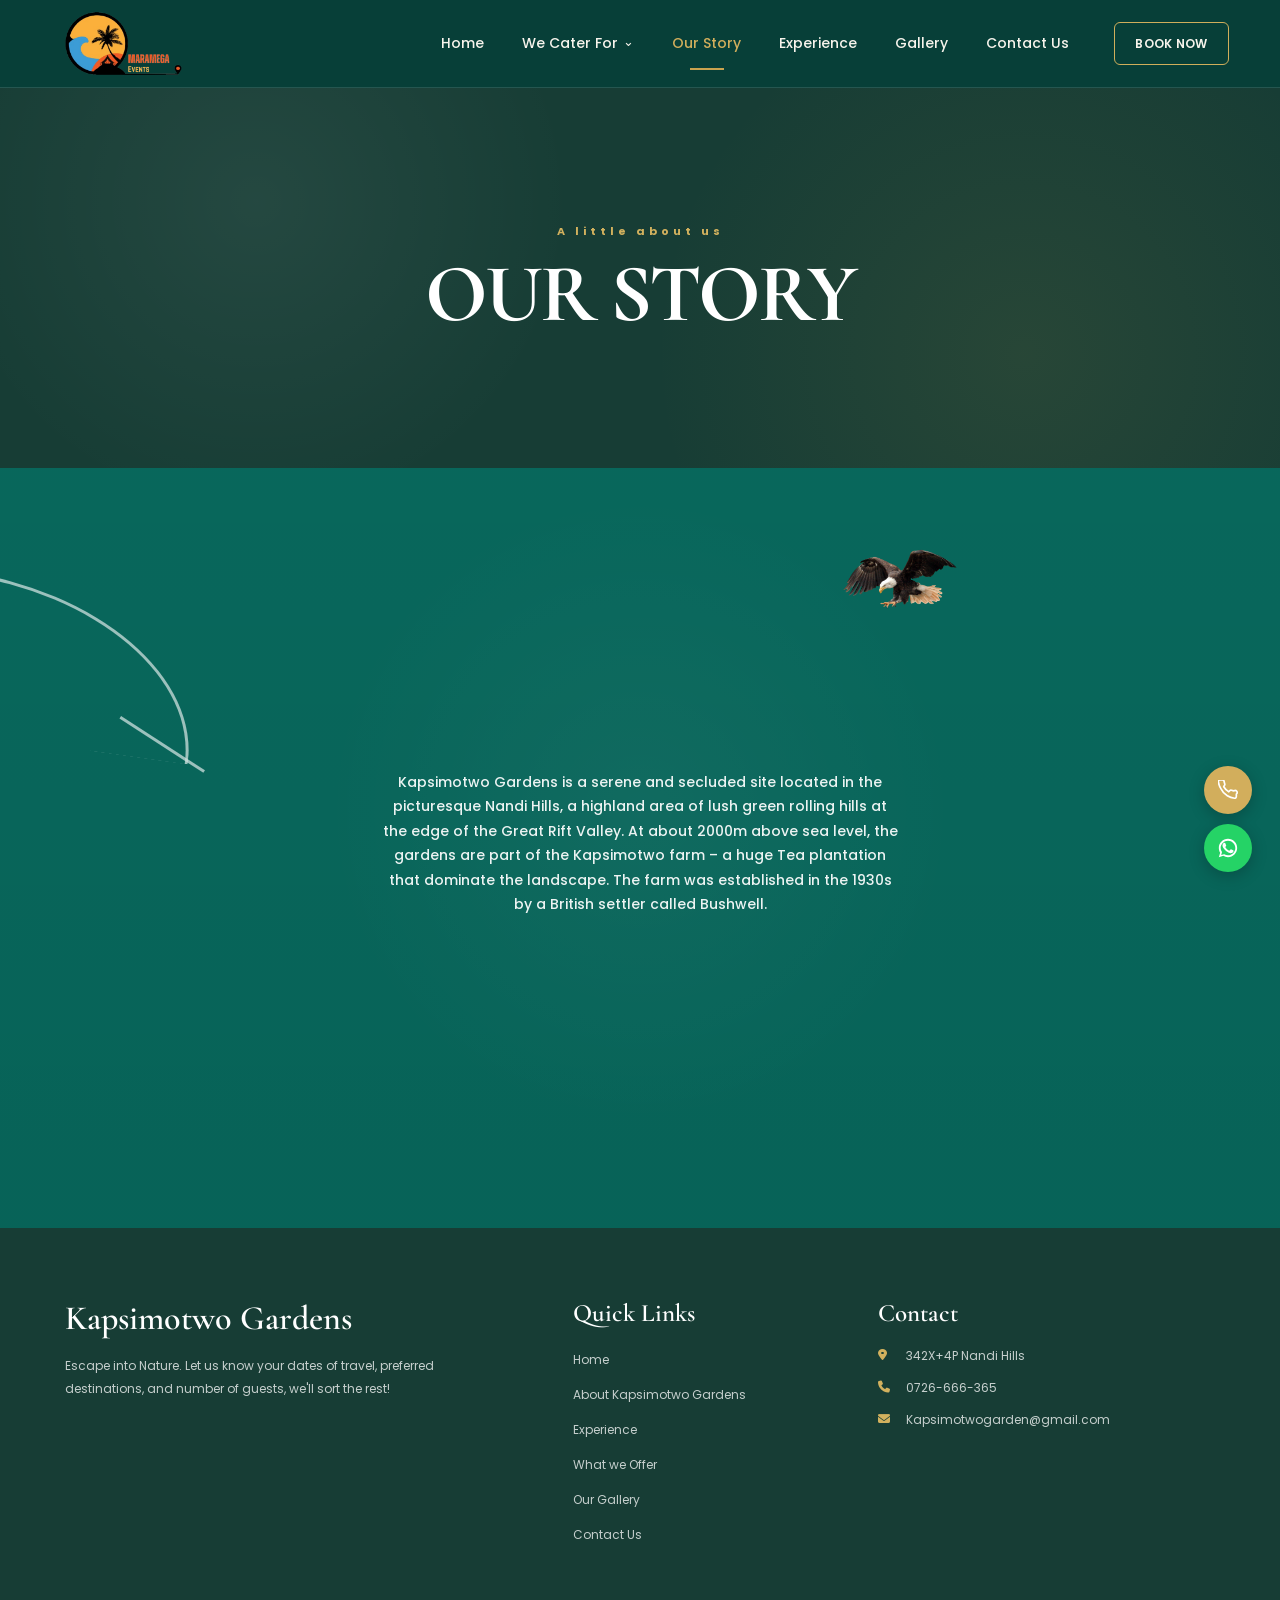
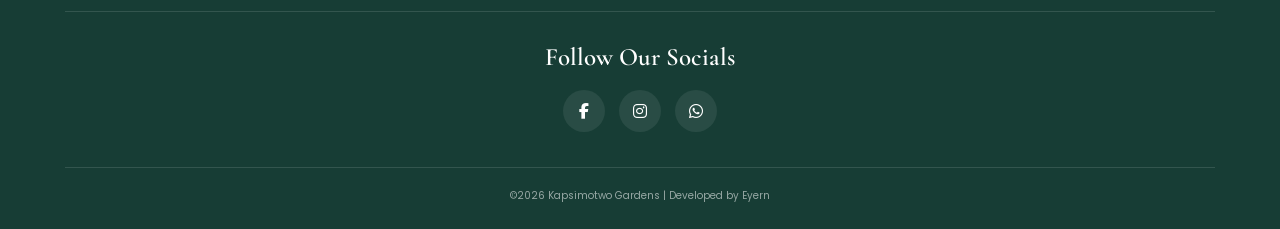
==== commit a72f1355: "hero-bg" ====
--- a/about.html
+++ b/about.html
@@ -5,7 +5,7 @@
   <meta charset="UTF-8">
   <meta name="viewport" content="width=device-width, initial-scale=1.0">
 
-  <title>Our Story | Kapsimotwa Gardens</title>
+  <title>Our Story | Kapsimotwo Gardens</title>
 
   <meta name="description" content="Hidden in gem in the serene Nandi Hills.">
 
@@ -1250,7 +1250,7 @@
     <div class="nav-container">
 
       <a href="index.html" class="nav-logo">
-        <img src="images/marameg-log.png" alt="Kapsimotwa Gardens">
+        <img src="images/marameg-log.png" alt="Kapsimotwo Gardens">
       </a>
 
       <div class="nav-links" id="navLinks">
@@ -1281,7 +1281,7 @@
 
       </div>
 
-      <a href="https://wa.me/254726666365?text=Hello%20I'm%20from%20Kapsimotwa%20Gardens%20website,%20I%20would%20like%20to%20book%20a%20spot."
+      <a href="https://wa.me/254726666365?text=Hello%20I'm%20from%20Kapsimotwo%20Gardens%20website,%20I%20would%20like%20to%20book%20a%20spot."
         target="_blank" rel="noopener noreferrer" class="nav-book-btn">
         BOOK NOW
       </a>
@@ -1328,9 +1328,9 @@
     <div class="about-content">
 
       <p class="about-description">
-        Kapsimotwa Gardens is a serene and secluded site located in the picturesque Nandi Hills, a highland area of lush
+        Kapsimotwo Gardens is a serene and secluded site located in the picturesque Nandi Hills, a highland area of lush
       green rolling hills at the edge of the Great Rift Valley. At about 2000m above sea level, the gardens are part of
-      the Kapsimotwa farm – a huge Tea plantation that dominate the landscape. The farm was established in the 1930s by
+      the Kapsimotwo farm – a huge Tea plantation that dominate the landscape. The farm was established in the 1930s by
       a British settler called Bushwell.
 
       </p>
@@ -1350,7 +1350,7 @@
 
         <div class="gallery-footer-about">
 
-          <h2>Kapsimotwa Gardens</h2>
+          <h2>Kapsimotwo Gardens</h2>
 
           <p>
             Escape into Nature.
@@ -1366,7 +1366,7 @@
 
           <ul>
             <li><a href="index.html#hero">Home</a></li>
-            <li><a href="about.html">About Kapsimotwa Gardens</a></li>
+            <li><a href="about.html">About Kapsimotwo Gardens</a></li>
             <li><a href="index.html#experience">Experience</a></li>
             <li><a href="packages.html">What we Offer</a></li>
             <li><a href="gallery.html">Our Gallery</a></li>
@@ -1391,7 +1391,7 @@
 
           <p>
             <i class="fas fa-envelope"></i>
-            <span>kapsimotwagarden@gmail.com</span>
+            <span>Kapsimotwogarden@gmail.com</span>
           </p>
 
 
@@ -1407,17 +1407,17 @@
 
         <div class="gallery-social-icons">
 
-          <a href="https://www.facebook.com/Kapsimotwagarden/" target="_blank" rel="noopener noreferrer"
+          <a href="https://www.facebook.com/Kapsimotwogarden/" target="_blank" rel="noopener noreferrer"
             aria-label="Facebook">
             <i class="fab fa-facebook-f"></i>
           </a>
 
-          <a href="https://www.instagram.com/kapsimotwagardens/" target="_blank" rel="noopener noreferrer"
+          <a href="https://www.instagram.com/Kapsimotwogardens/" target="_blank" rel="noopener noreferrer"
             aria-label="Instagram">
             <i class="fab fa-instagram"></i>
           </a>
 
-          <a href="https://wa.me/254726666365?text=Hello%20I'm%20from%20Kapsimotwa%20Gardens%20website,%20I%20would%20like%20to%20book%20a%20spot."
+          <a href="https://wa.me/254726666365?text=Hello%20I'm%20from%20Kapsimotwo%20Gardens%20website,%20I%20would%20like%20to%20book%20a%20spot."
             target="_blank" rel="noopener noreferrer" aria-label="WhatsApp">
             <i class="fab fa-whatsapp"></i>
           </a>
@@ -1429,7 +1429,7 @@
       <div class="gallery-footer-bottom">
 
         <p>
-          ©2026 Kapsimotwa Gardens | Developed by Eyern
+          ©2026 Kapsimotwo Gardens | Developed by Eyern
         </p>
 
       </div>
@@ -1445,7 +1445,7 @@
           d="M22 16.92v3a2 2 0 01-2.18 2 19.79 19.79 0 01-8.63-3.07A19.5 19.5 0 013.43 10.34 19.79 19.79 0 01.36 1.75 2 2 0 012.34 0h3a2 2 0 012 1.72 12.84 12.84 0 00.7 2.81 2 2 0 01-.45 2.11L6.91 8.1a16 16 0 006 6l1.27-1.27a2 2 0 012.11-.45 12.84 12.84 0 002.81.7A2 2 0 0122 16.92z" />
       </svg>
     </a>
-    <a href="https://wa.me/254726666365?text=Hello%20I'm%20from%20Kapsimotwa%20Gardens%20website,%20I%20would%20like%20to%20book%20a%20spot."
+    <a href="https://wa.me/254726666365?text=Hello%20I'm%20from%20Kapsimotwo%20Gardens%20website,%20I%20would%20like%20to%20book%20a%20spot."
       target="_blank" class="flb wa" title="WhatsApp 0726-666-365">
       <svg width="22" height="22" viewBox="0 0 24 24" fill="#fff">
         <path
--- a/style.css
+++ b/style.css
@@ -91,7 +91,7 @@
 }
 
 .hero-slide:nth-child(1){
-  background-image:url('images/kapsimotwa-gardens.jpg');
+  background-image:url('images/Kapsimotwa-gardens.jpg');
 }
 
 .hero-slide:nth-child(2){
